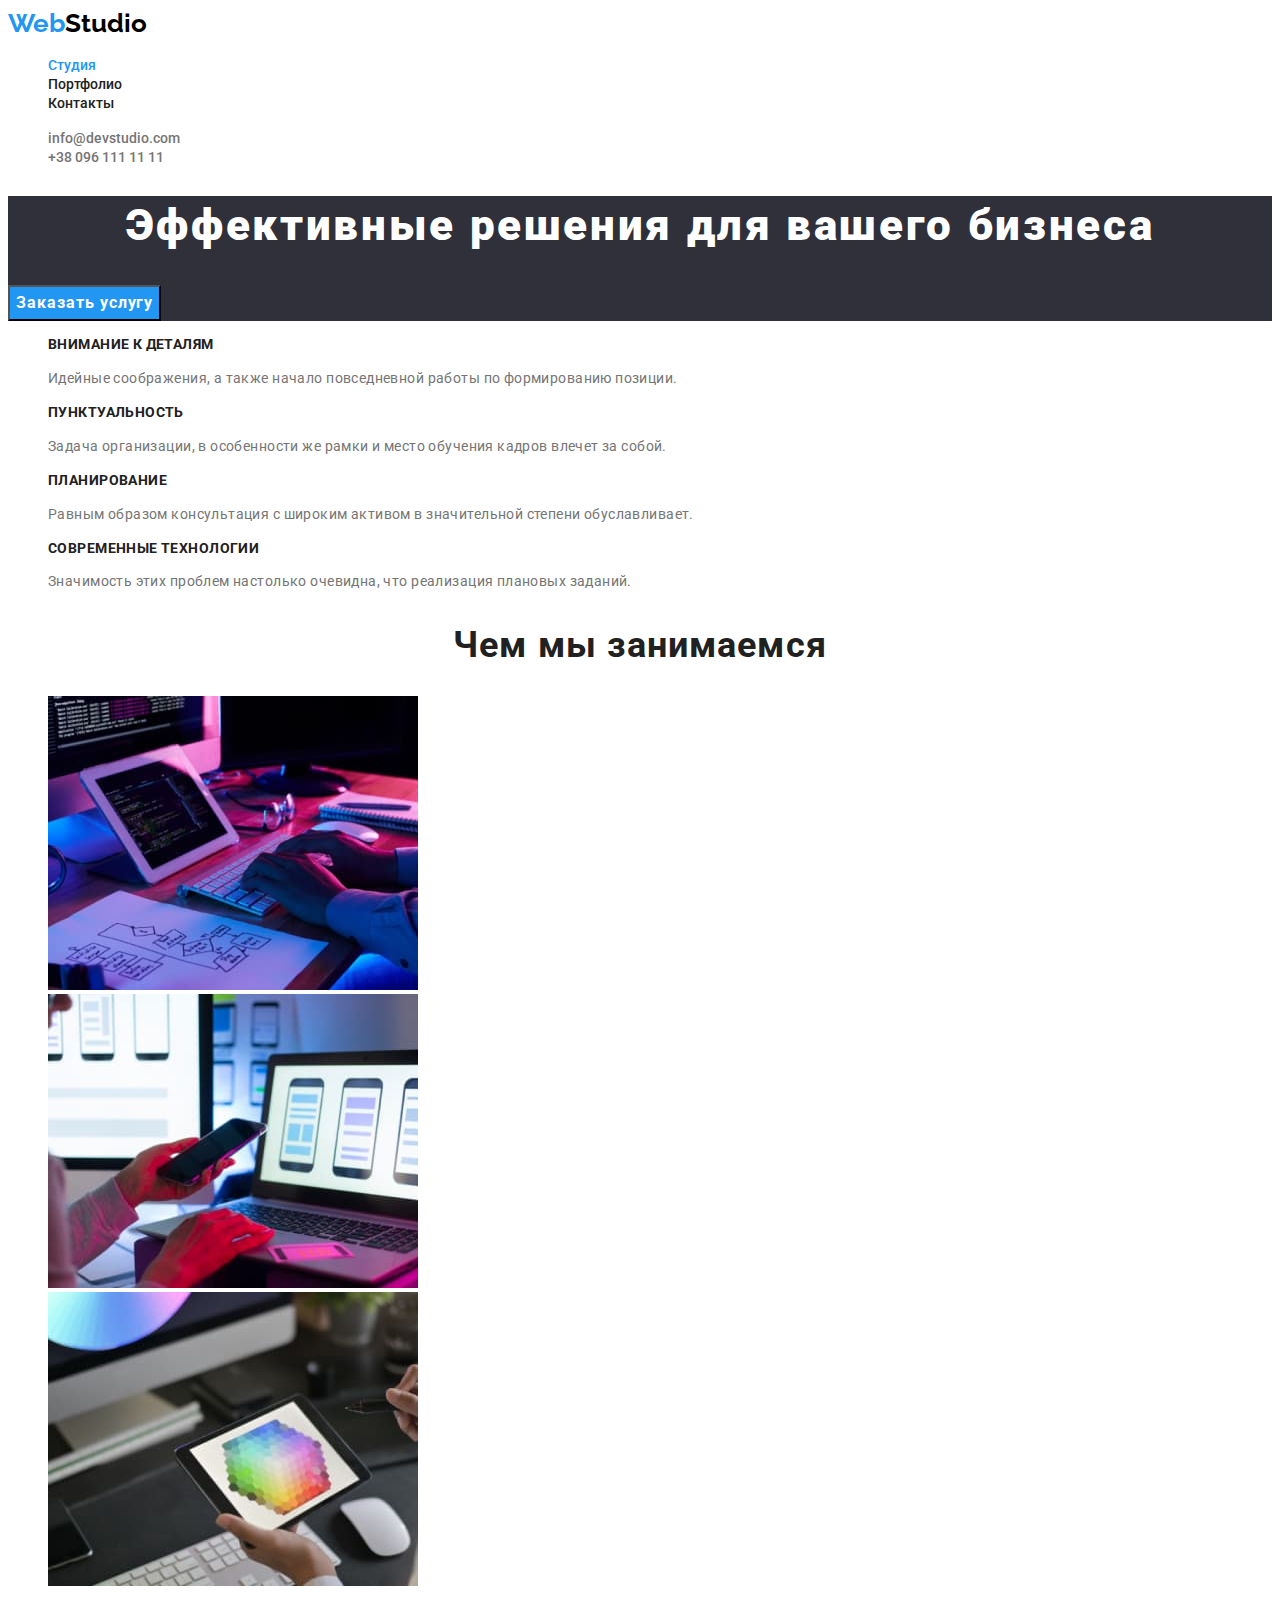
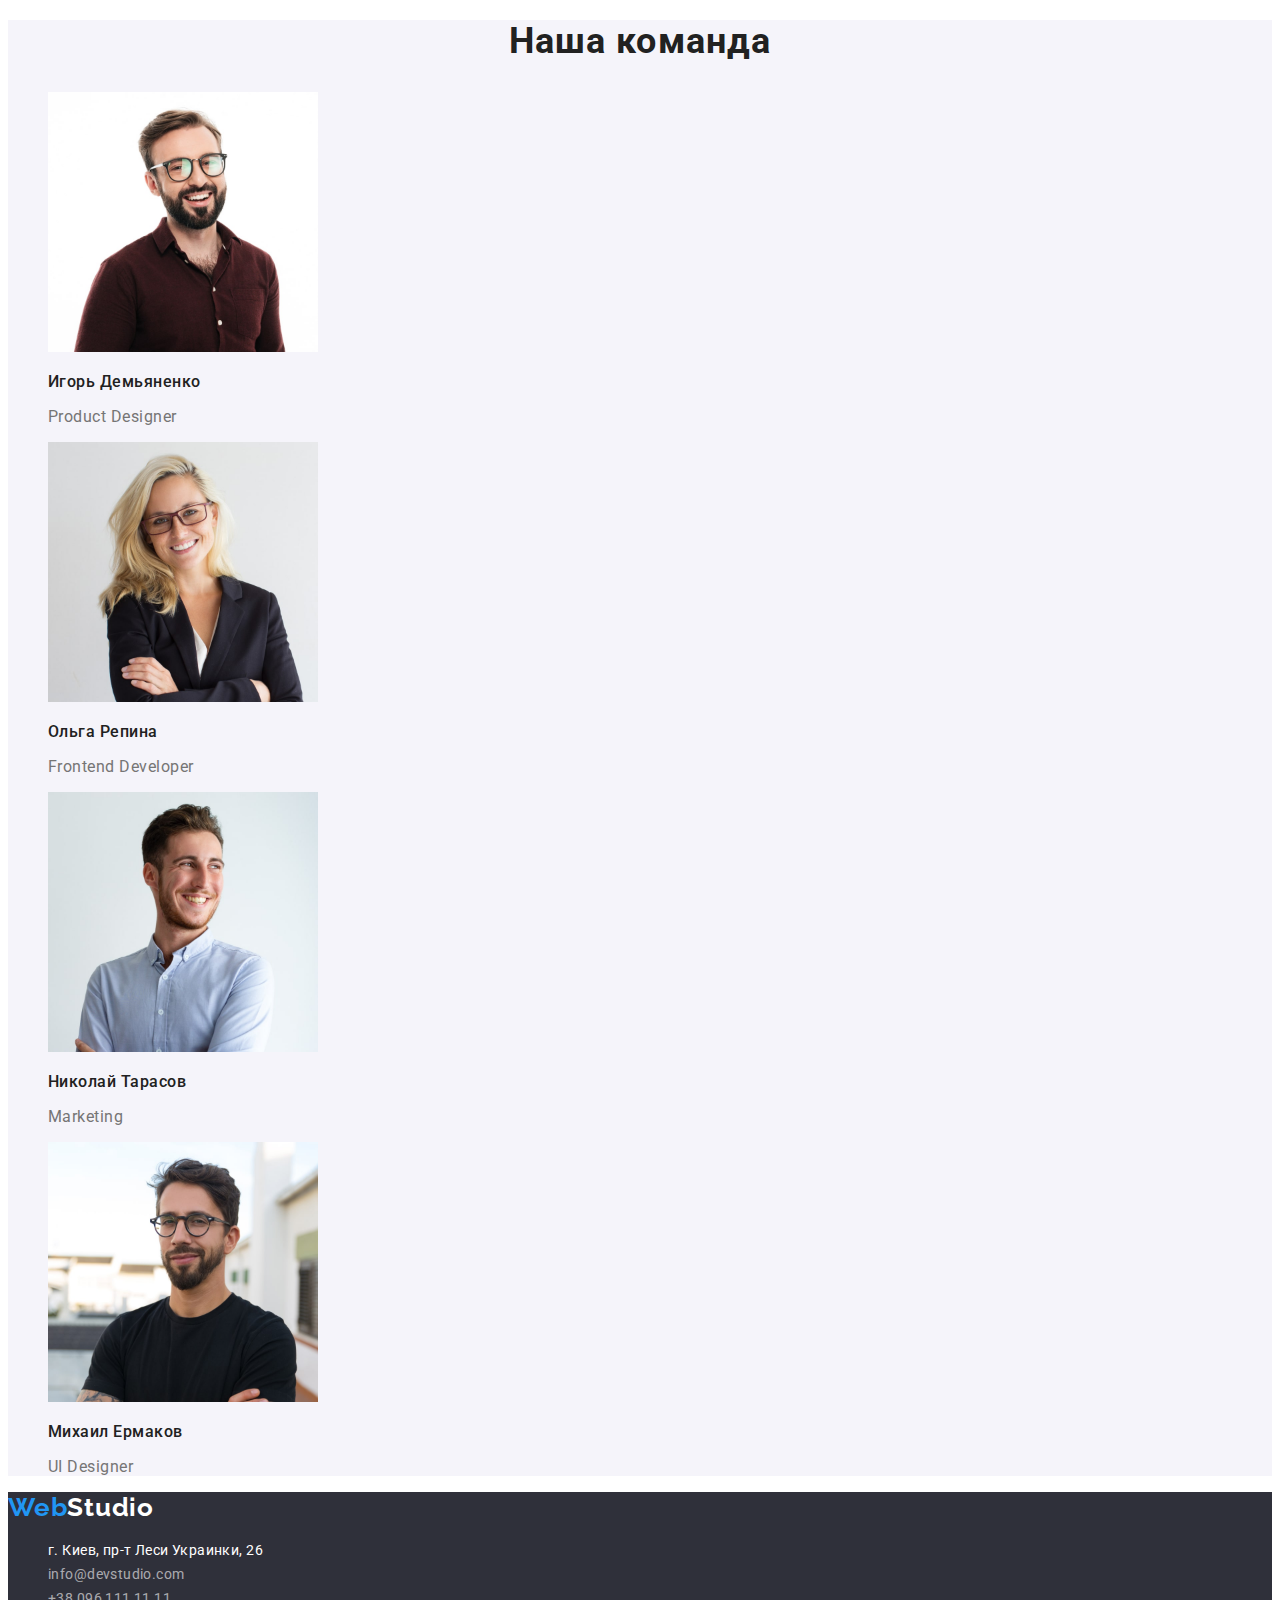
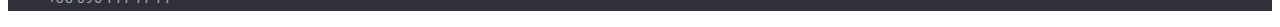
==== index.html @ 271125e2 "clone files from homework 02" ====
<!DOCTYPE html>
<html lang="ru">

<head>
    <meta charset="UTF-8">
    <meta name="viewport" content="width=device-width, initial-scale=1.0">
    <title>Студия</title>
    <link rel="preconnect" href="https://fonts.googleapis.com">
    <link rel="preconnect" href="https://fonts.gstatic.com" crossorigin>
    <link href="https://fonts.googleapis.com/css2?family=Raleway:wght@700&family=Roboto:wght@400;500;700;900&display=swap"
        rel="stylesheet">
    <link rel="stylesheet" href="./css/styles.css">
</head>

<body >
    <!-- Header -->
    <header>
        <nav>
            <a href="" class="logo"><span class="logo-header-part">Web</span>Studio</a>
            <ul class="header-nav list">
                <li><a href="./index.html" class="link current">Студия</a></li>
                <li><a href="./portfolio.html" class="link">Портфолио</a></li>
                <li><a href="" class="link">Контакты</a></li>
            </ul>
        </nav>
        <ul class="contacts list">
            <li><a href="mailto:info@devstudio.com" class="link">info@devstudio.com</a></li>
            <li><a href="tel:+380961111111" class="link">+38 096 111 11 11</a></li>
        </ul>
    </header>
    <main>
        <!-- Section Эффективные решения для вашего бизнеса -->
        <section class="hero">
            <h1 class="hero-title">Эффективные решения для вашего бизнеса</h1>
            <button type="button" class="hero-btn">Заказать услугу</button>
        </section>
        <!-- Section Преимущества -->
        <section class="features">
            <!-- прихований заголовок -->
            <h2 class="features-title visually-hidden">Преимущества</h2>
            <ul class="features-list list">
                <li>
                    <h3 class="features-list-title">Внимание к деталям</h3>
                    <p class="feature-list-text">Идейные соображения, а также начало повседневной работы по формированию позиции.</p>
                </li>
                <li>
                    <h3 class="features-list-title">Пунктуальность</h3>
                    <p class="feature-list-text">Задача организации, в особенности же рамки и место обучения кадров влечет за собой.</p>
                </li>
                <li>
                    <h3 class="features-list-title">Планирование</h3>
                    <p class="feature-list-text">Равным образом консультация с широким активом в значительной степени обуславливает.</p>
                </li>
                <li>
                    <h3 class="features-list-title">Современные технологии</h3>
                    <p class="feature-list-text">Значимость этих проблем настолько очевидна, что реализация плановых заданий.</p>
                </li>
            </ul>
        </section>
        <!-- Section Чем мы занимаемся -->
        <section class="about">
            <h2 class="about-title">Чем мы занимаемся</h2>
            <ul class="about-list list">
                <li><img src="./images/about-img-1.jpg" alt="Розробка програмного забезпечення" width="370" height="294"></li>
                <li><img src="./images/about-img-2.jpg" alt="Підготовка мобільного додатку" width="370" height="294"></li>
                <li><img src="./images/about-img-3.jpg" alt="Робота з палітрою кольорів" width="370" height="294"></li>
            </ul>
        </section>
        <!-- Section Наша команда -->
        <section class="team">
            <h2 class="team-title">Наша команда</h2>
            <ul class="team-list list">
                <li><img src="./images/team-img-1.jpg" alt="Дизайнер" width="270" height="260">
                    <h3 class="team-list-title">Игорь Демьяненко</h3>
                    <p lang="en" class="team-list-text">Product Designer</p>
                </li>
                <li><img src="./images/team-img-2.jpg" alt="Розробник" width="270" height="260">
                    <h3 class="team-list-title">Ольга Репина</h3>
                    <p lang="en" class="team-list-text">Frontend Developer</p>
                </li>
                <li><img src="./images/team-img-3.jpg" alt="Маркетолог" width="270" height="260">
                    <h3 class="team-list-title">Николай Тарасов</h3>
                    <p lang="en" class="team-list-text">Marketing</p>
                </li>
                <li><img src="./images/team-img-4.jpg" alt="Дизайнер" width="270" height="260">
                    <h3 class="team-list-title">Михаил Ермаков</h3>
                    <p lang="en" class="team-list-text">UI Designer</p>
                </li>
            </ul>
        </section>
    </main>
    <footer class="footer">
        <a href="./index.html" class="footer-logo" lang="en"><span class="logo-footer-part">Web</span>Studio</a>
        <address>
            <ul class="footer-list list"> 
                <li >
                    <a href="https://goo.gl/maps/3tdsHGGzz4T1NZrAA" target="_blank" rel="noopener noreferrer" class="footer-list-address">
                        г. Киев, пр-т Леси Украинки, 26</a>
                </li>
                <li><a href="mailto:info@devstudio.com" class="footer-list-contacts">info@devstudio.com</a></li>
                <li><a href="tel:+380961111111" class="footer-list-contacts">+38 096 111 11 11</a></li>
            </ul>
        </address>
    </footer>
</body>

</html>
---- css/styles.css ----
/* колір основного тексту #212121 */
/* другорядний колір тексту #757575 */
/* колір Героя #FFFFFF */
/* акцент #2196F3 */
/* лого: одна част. акцент, інша #000000 */

/* основний колір bg #FFFFFF */
/* другорядний колір фону #F5F4FA */
/* колір Героя та Футеру #2F303A */

:root {
  --primary-text-color: #212121;
  --secondary-text-color: #757575;
  --accent-color: #2196f3;
  --hover-accent-color: #188CE8;
  --primary-bg-color: #ffffff;
  --secondary-bg-color: #f5f4fa;
  --footer-bg-color: #2f303a;
  --logo-color: #000000;
}
body {
  background-color: var(--primary-bg-color);
  color: var(--primary-text-color);
  font-family: Roboto, sans-serif;
}

.list {
  list-style: none;
}
a {
  text-decoration: none;
}

/* ----------------Logo----------------- */
.logo {
  color: var(--logo-color);
  font-family: Raleway, sans-serif;
  font-weight: 700;
  font-size: 26px;
  line-height: 1.2;
}
.logo-header-part {
  color: var(--accent-color);
}

/* -----------навігація сайту------------ */
.header-nav .link {
  color: var(--primary-text-color);
  font-weight: 500;
  font-size: 14px;
  line-height: 1.14;
}
.header-nav .link:hover,
.header-nav .link:focus,
.contacts .link:hover,
.contacts .link:focus,
.link.current {
  color: var(--accent-color);
}

.contacts .link {
  color: var(--secondary-text-color);
  font-weight: 500;
  font-size: 14px;
  line-height: 1.14;
}

/* -----------------Герой------------------- */
.hero {
  background-color: var(--footer-bg-color);
}
.hero-title {
  color: var(--primary-bg-color);
  font-weight: 900;
  font-size: 44px;
  line-height: 1.36;
  text-align: center;
  letter-spacing: 0.06em;
}
.hero-btn {
  font-family: inherit;
  background-color: var(--accent-color);
  color: var(--primary-bg-color);
  font-weight: 700;
  font-size: 16px;
  line-height: 1.87;
  letter-spacing: 0.06em;

  cursor: pointer;
}

.hero-btn:hover {
  background-color: var(--hover-accent-color);
  color: var(--primary-bg-color);
}

/* -------------------Features--------------- */
.visually-hidden {
  position: absolute;
  white-space: nowrap;
  width: 1px;
  height: 1px;
  overflow: hidden;
  border: 0;
  padding: 0;
  clip: rect(0 0 0 0);
  clip-path: inset(50%);
  margin: -1px;
}

.features-list-title {
  font-size: 14px;
  line-height: 1.14;
  letter-spacing: 0.03em;
  text-transform: uppercase;
}

.feature-list-text {
  color: var(--secondary-text-color);
  font-weight: 400;
  font-size: 14px;
  line-height: 1.71;
  letter-spacing: 0.03em;
}

/* --------------------About------------------ */
.about-title, 
.team-title {
  font-size: 36px;
  line-height: 1.17;
  text-align: center;
  letter-spacing: 0.03em;
}

/* --------------------Team-------------------- */
.team {
  background-color: var(--secondary-bg-color);
}

.team-list-title {
  font-weight: 500;
  font-size: 16px;
  line-height: 1.19;
  letter-spacing: 0.03em;
}
.team-list-text {
  color: var(--secondary-text-color);
  font-weight: 400;
  font-size: 16px;
  line-height: 1.19;
  letter-spacing: 0.03em;
}

/* --------------------Footer----------------- */
.footer {
  background-color: var(--footer-bg-color);
}
.footer-logo {
  color: var(--primary-bg-color);
  font-family: Raleway, sans-serif;
  font-weight: 700;
  font-size: 26px;
  line-height: 1.19;
  letter-spacing: 0.03em;
}
.logo-footer-part {
  color: var(--accent-color);
}
.footer-list-address {
  color: var(--primary-bg-color);
  font-style: normal;
  font-weight: 400;
  font-size: 14px;
  line-height: 1.71;
  letter-spacing: 0.03em;
}
.footer-list-address:hover,
.footer-list-address:focus {
  color: var(--accent-color);
}
.footer-list-contacts {
  color: rgba(255, 255, 255, 0.6);
  font-style: normal;
  font-weight: 400;
  font-size: 14px;
  line-height: 1.71;
  letter-spacing: 0.03em;
}
.footer-list-contacts:hover,
.footer-list-contacts:focus {
  color: var(--accent-color);
}

/* --------------------Portfolio-------------------- */
.list-btn {
  font-family: inherit;
  font-weight: 500;
  font-size: 16px;
  line-height: 1.62;
  text-align: center;
  letter-spacing: 0.03em;

  cursor: pointer;
}
.list-btn:hover,
.list-btn:focus,
.current-btn {
  background-color: var(--accent-color);
  color: var(--primary-bg-color);
}

.portfolio-cards .portfolio-subtitle {
  color: var(--primary-text-color);
  font-size: 18px;
  line-height: 2;
  letter-spacing: 0.06em;
}
.portfolio-cards .portfolio-text {
  color: var(--secondary-text-color);
  font-weight: 400;
  font-size: 16px;
  line-height: 1.87;
  letter-spacing: 0.03em;
}
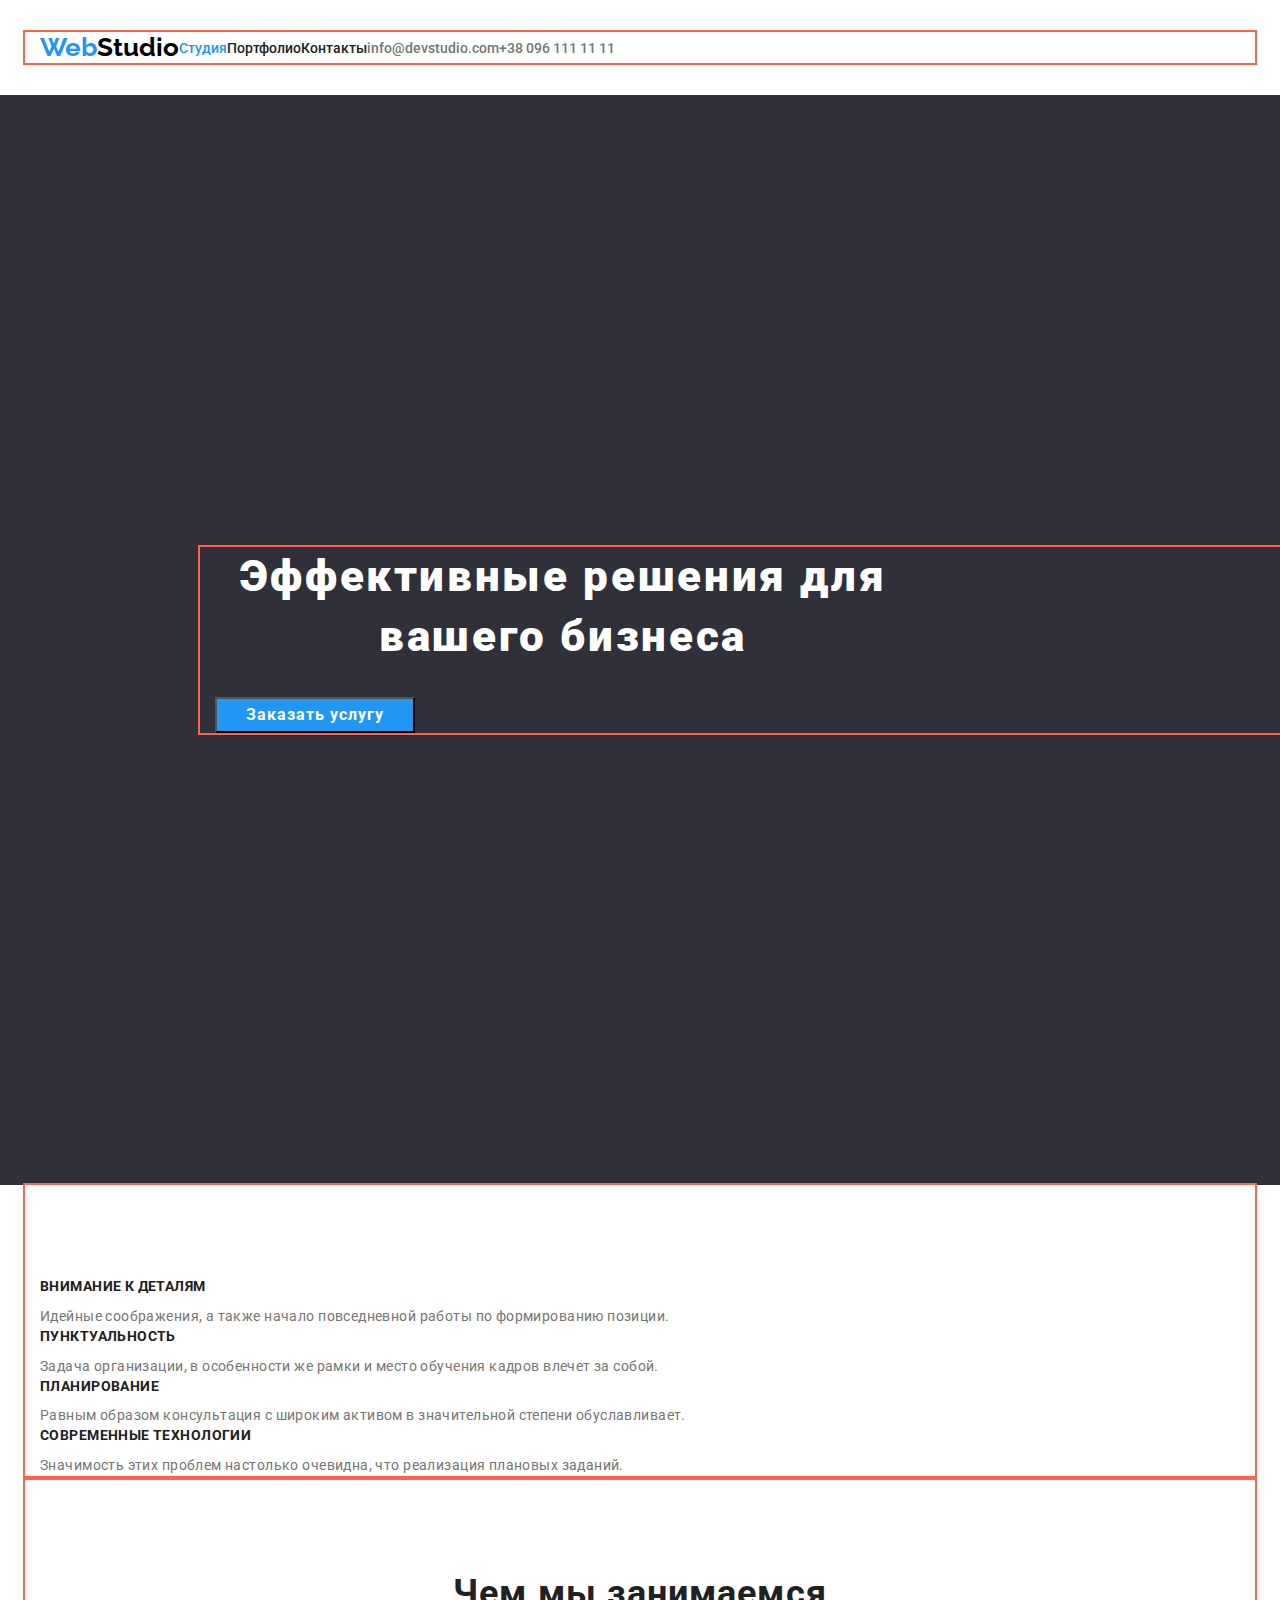
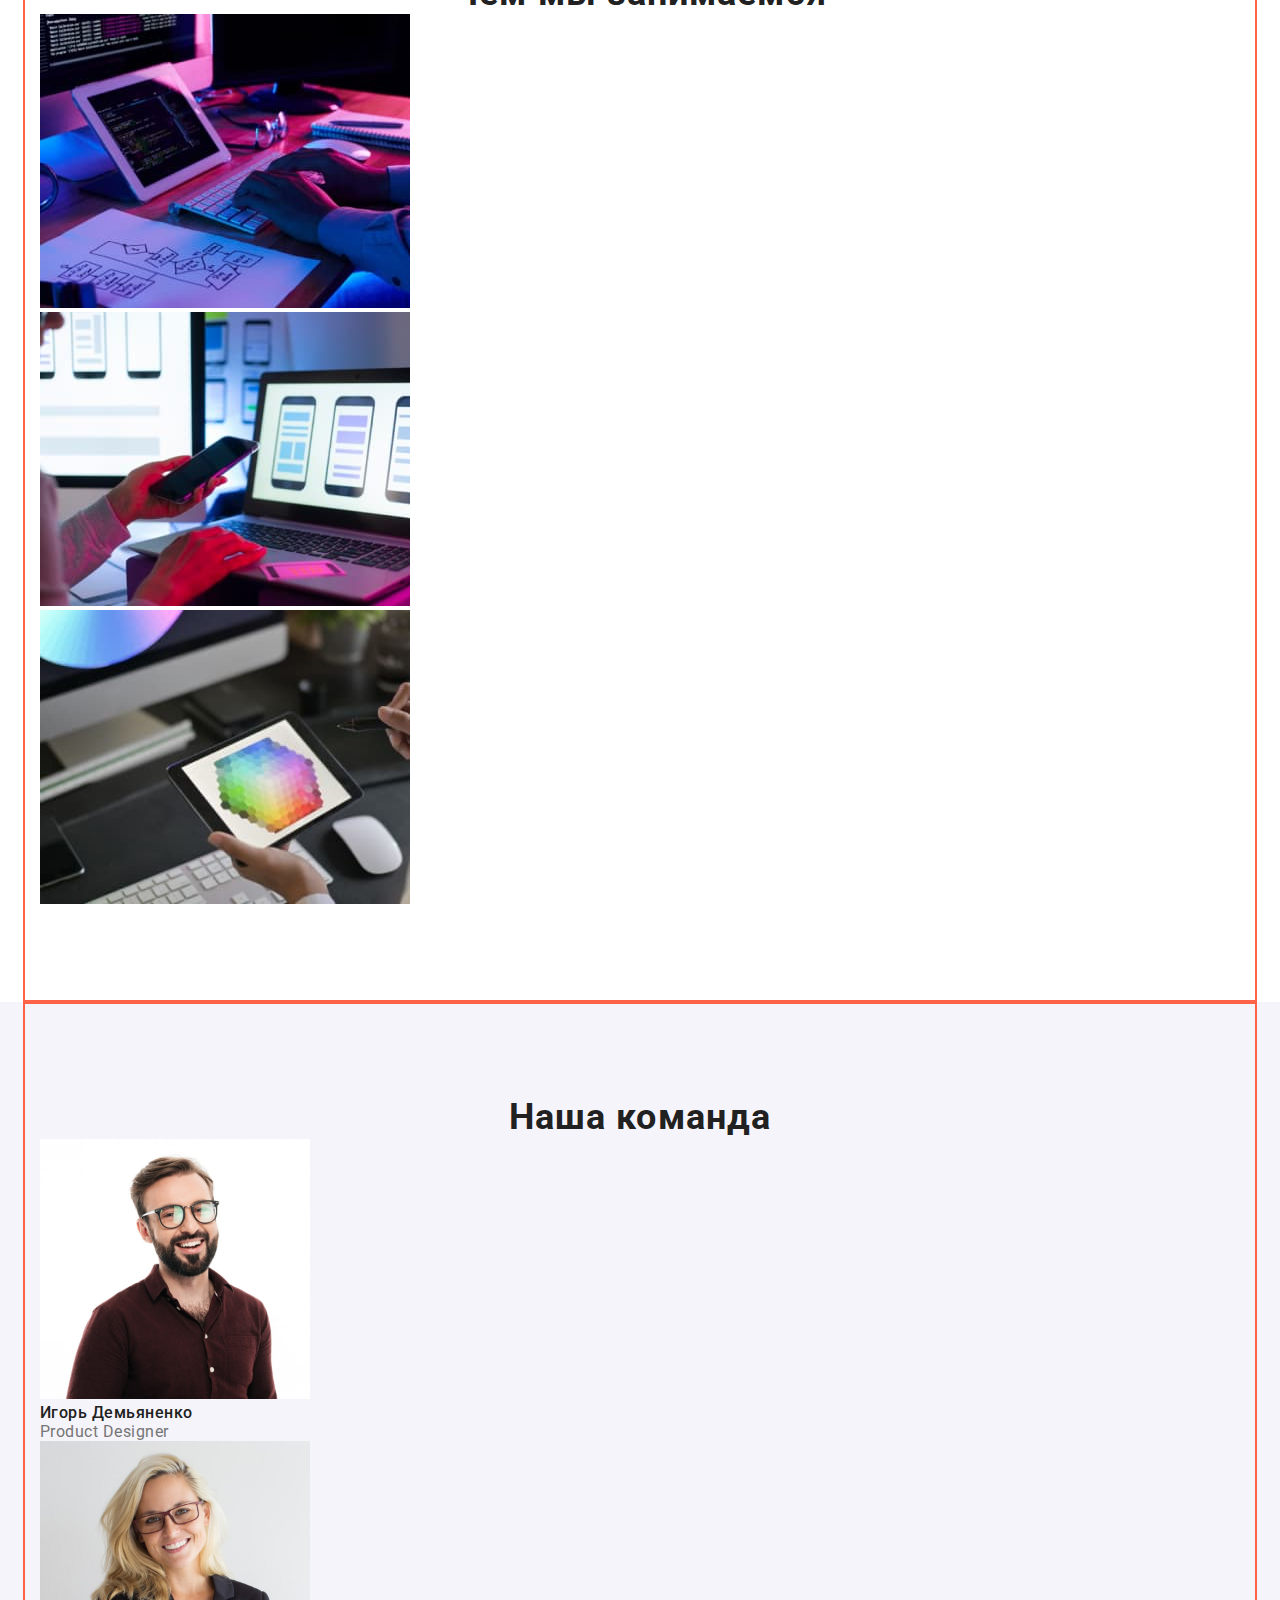
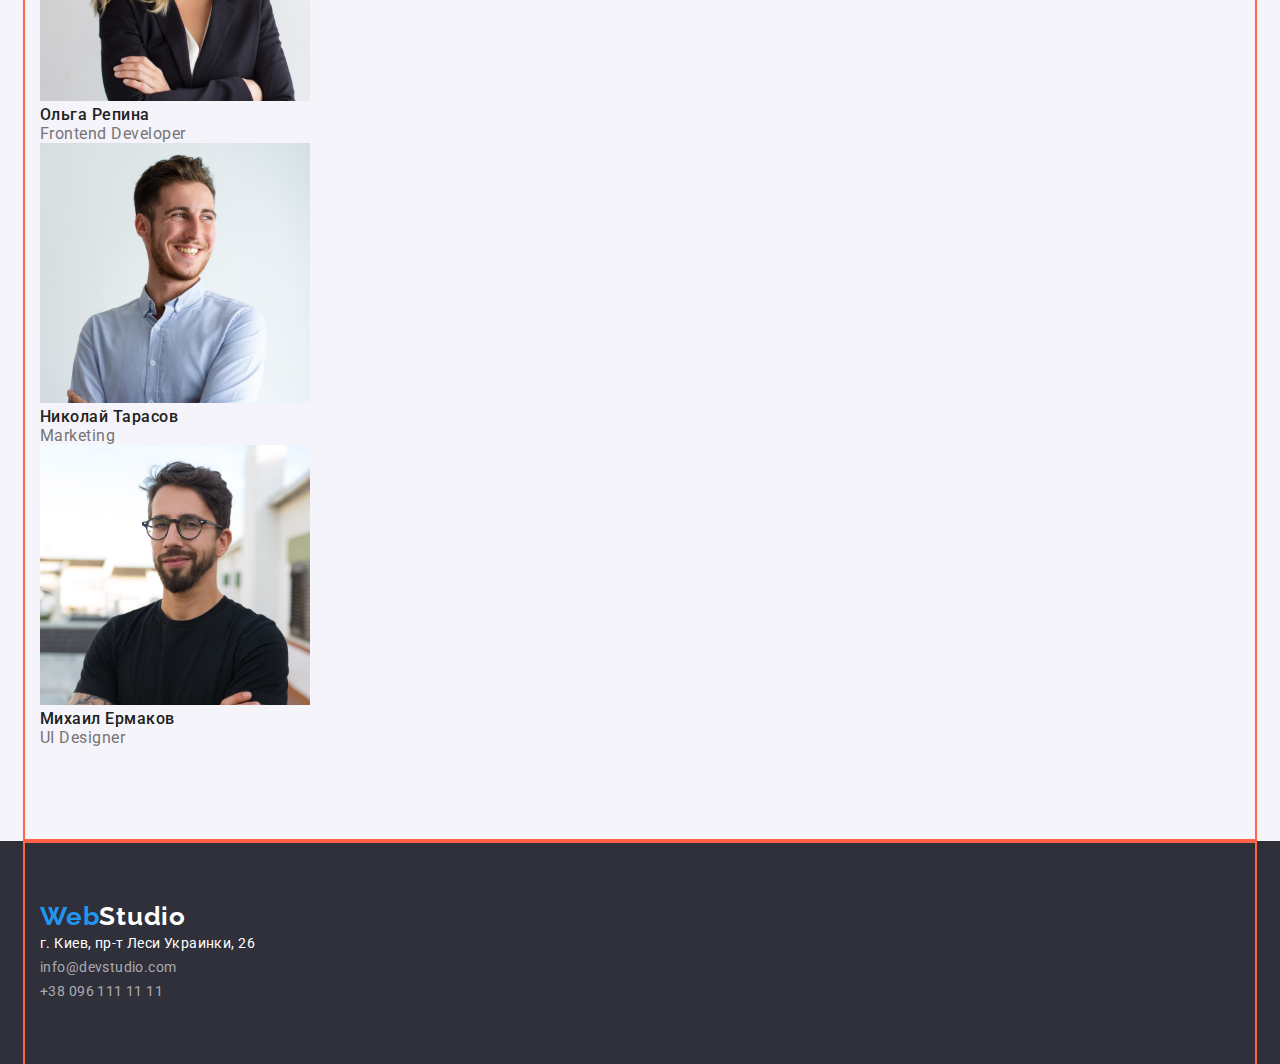
==== commit 183a0bc1: "add main margins and paddings" ====
--- a/index.html
+++ b/index.html
@@ -9,13 +9,17 @@
     <link rel="preconnect" href="https://fonts.gstatic.com" crossorigin>
     <link href="https://fonts.googleapis.com/css2?family=Raleway:wght@700&family=Roboto:wght@400;500;700;900&display=swap"
         rel="stylesheet">
+    <link rel="stylesheet" href="https://cdnjs.cloudflare.com/ajax/libs/modern-normalize/1.1.0/modern-normalize.min.css"
+        integrity="sha512-wpPYUAdjBVSE4KJnH1VR1HeZfpl1ub8YT/NKx4PuQ5NmX2tKuGu6U/JRp5y+Y8XG2tV+wKQpNHVUX03MfMFn9Q=="
+        crossorigin="anonymous" referrerpolicy="no-referrer" />
     <link rel="stylesheet" href="./css/styles.css">
 </head>
 
 <body >
     <!-- Header -->
-    <header>
-        <nav>
+    <header class="header">
+        <div class="header-container container">
+        <nav class="header-nav">
             <a href="" class="logo"><span class="logo-header-part">Web</span>Studio</a>
             <ul class="header-nav list">
                 <li><a href="./index.html" class="link current">Студия</a></li>
@@ -27,15 +31,19 @@
             <li><a href="mailto:info@devstudio.com" class="link">info@devstudio.com</a></li>
             <li><a href="tel:+380961111111" class="link">+38 096 111 11 11</a></li>
         </ul>
+        </div>
     </header>
     <main>
         <!-- Section Эффективные решения для вашего бизнеса -->
         <section class="hero">
+            <div class="container">
             <h1 class="hero-title">Эффективные решения для вашего бизнеса</h1>
             <button type="button" class="hero-btn">Заказать услугу</button>
+            </div>
         </section>
         <!-- Section Преимущества -->
         <section class="features">
+            <div class="container">
             <!-- прихований заголовок -->
             <h2 class="features-title visually-hidden">Преимущества</h2>
             <ul class="features-list list">
@@ -56,18 +64,22 @@
                     <p class="feature-list-text">Значимость этих проблем настолько очевидна, что реализация плановых заданий.</p>
                 </li>
             </ul>
+            </div>
         </section>
         <!-- Section Чем мы занимаемся -->
         <section class="about">
+            <div class="container">
             <h2 class="about-title">Чем мы занимаемся</h2>
             <ul class="about-list list">
                 <li><img src="./images/about-img-1.jpg" alt="Розробка програмного забезпечення" width="370" height="294"></li>
                 <li><img src="./images/about-img-2.jpg" alt="Підготовка мобільного додатку" width="370" height="294"></li>
                 <li><img src="./images/about-img-3.jpg" alt="Робота з палітрою кольорів" width="370" height="294"></li>
             </ul>
+            </div>
         </section>
         <!-- Section Наша команда -->
         <section class="team">
+            <div class="container">
             <h2 class="team-title">Наша команда</h2>
             <ul class="team-list list">
                 <li><img src="./images/team-img-1.jpg" alt="Дизайнер" width="270" height="260">
@@ -87,9 +99,11 @@
                     <p lang="en" class="team-list-text">UI Designer</p>
                 </li>
             </ul>
+            </div>
         </section>
     </main>
     <footer class="footer">
+        <div class="container">
         <a href="./index.html" class="footer-logo" lang="en"><span class="logo-footer-part">Web</span>Studio</a>
         <address>
             <ul class="footer-list list"> 
@@ -101,6 +115,7 @@
                 <li><a href="tel:+380961111111" class="footer-list-contacts">+38 096 111 11 11</a></li>
             </ul>
         </address>
+        </div>
     </footer>
 </body>
 
--- a/css/styles.css
+++ b/css/styles.css
@@ -18,83 +18,16 @@
   --footer-bg-color: #2f303a;
   --logo-color: #000000;
 }
-body {
-  background-color: var(--primary-bg-color);
-  color: var(--primary-text-color);
-  font-family: Roboto, sans-serif;
-}
-
-.list {
-  list-style: none;
-}
-a {
-  text-decoration: none;
-}
-
-/* ----------------Logo----------------- */
-.logo {
-  color: var(--logo-color);
-  font-family: Raleway, sans-serif;
-  font-weight: 700;
-  font-size: 26px;
-  line-height: 1.2;
-}
-.logo-header-part {
-  color: var(--accent-color);
-}
-
-/* -----------навігація сайту------------ */
-.header-nav .link {
-  color: var(--primary-text-color);
-  font-weight: 500;
-  font-size: 14px;
-  line-height: 1.14;
-}
-.header-nav .link:hover,
-.header-nav .link:focus,
-.contacts .link:hover,
-.contacts .link:focus,
-.link.current {
-  color: var(--accent-color);
-}
-
-.contacts .link {
-  color: var(--secondary-text-color);
-  font-weight: 500;
-  font-size: 14px;
-  line-height: 1.14;
-}
-
-/* -----------------Герой------------------- */
-.hero {
-  background-color: var(--footer-bg-color);
-}
-.hero-title {
-  color: var(--primary-bg-color);
-  font-weight: 900;
-  font-size: 44px;
-  line-height: 1.36;
-  text-align: center;
-  letter-spacing: 0.06em;
-}
-.hero-btn {
-  font-family: inherit;
-  background-color: var(--accent-color);
-  color: var(--primary-bg-color);
-  font-weight: 700;
-  font-size: 16px;
-  line-height: 1.87;
-  letter-spacing: 0.06em;
-
-  cursor: pointer;
-}
-
-.hero-btn:hover {
-  background-color: var(--hover-accent-color);
-  color: var(--primary-bg-color);
-}
-
-/* -------------------Features--------------- */
+
+p, h1, h2, h3, h4, h5, h6 {
+  margin: 0;
+}
+
+ul, ol {
+  margin: 0;
+  padding-left: 0;
+}
+
 .visually-hidden {
   position: absolute;
   white-space: nowrap;
@@ -108,7 +41,132 @@
   margin: -1px;
 }
 
+
+body {
+  margin: 0;
+
+  background-color: var(--primary-bg-color);
+  color: var(--primary-text-color);
+  font-family: Roboto, sans-serif;
+}
+
+.list {
+  list-style: none;
+}
+a {
+  text-decoration: none;
+}
+
+.container {
+  width: 1200px;
+  padding-left: 15px;
+  padding-right: 15px;
+  margin: 0 auto;
+  outline: 2px solid tomato;
+}
+
+
+
+/* ----------------Logo----------------- */
+
+.logo {
+  color: var(--logo-color);
+  font-family: Raleway, sans-serif;
+  font-weight: 700;
+  font-size: 26px;
+  line-height: 1.2;
+}
+.logo-header-part {
+  color: var(--accent-color);
+}
+
+/* -----------навігація сайту------------ */
+.header .container {
+  display: flex;
+  align-items: center;
+}
+
+.header {
+  padding-top: 32px;
+  padding-bottom: 32px;
+}
+
+.header-nav {
+  display: flex;
+  align-items: center;
+}
+
+.header-nav .link {
+  color: var(--primary-text-color);
+  font-weight: 500;
+  font-size: 14px;
+  line-height: 1.14;
+}
+.header-nav .link:hover,
+.header-nav .link:focus,
+.contacts .link:hover,
+.contacts .link:focus,
+.link.current {
+  color: var(--accent-color);
+}
+
+.contacts {
+  display: flex;
+}
+
+
+.contacts .link {
+  color: var(--secondary-text-color);
+  font-weight: 500;
+  font-size: 14px;
+  line-height: 1.14;
+}
+
+/* -----------------Герой------------------- */
+.hero {
+  background-color: var(--footer-bg-color);
+  padding: 452px 200px;
+  
+}
+.hero-title {
+  max-width: 696px;
+  margin-bottom: 30px;
+
+  color: var(--primary-bg-color);
+  font-weight: 900;
+  font-size: 44px;
+  line-height: 1.36;
+  text-align: center;
+  letter-spacing: 0.06em;
+}
+.hero-btn {
+  min-width: 200px;
+  
+  font-family: inherit;
+  background-color: var(--accent-color);
+  color: var(--primary-bg-color);
+  font-weight: 700;
+  font-size: 16px;
+  line-height: 1.87;
+  letter-spacing: 0.06em;
+
+  cursor: pointer;
+}
+
+.hero-btn:hover {
+  background-color: var(--hover-accent-color);
+  color: var(--primary-bg-color);
+}
+
+/* -------------------Features--------------- */
+
+.features .container {
+  padding-top: 94px;
+}
+
 .features-list-title {
+  margin-bottom: 10px;
+
   font-size: 14px;
   line-height: 1.14;
   letter-spacing: 0.03em;
@@ -124,6 +182,12 @@
 }
 
 /* --------------------About------------------ */
+
+.about .container {
+  padding-top: 94px;
+  padding-bottom: 94px;
+}
+
 .about-title, 
 .team-title {
   font-size: 36px;
@@ -137,6 +201,11 @@
   background-color: var(--secondary-bg-color);
 }
 
+.team .container {
+  padding-top: 94px;
+  padding-bottom: 94px;
+}
+
 .team-list-title {
   font-weight: 500;
   font-size: 16px;
@@ -155,6 +224,12 @@
 .footer {
   background-color: var(--footer-bg-color);
 }
+
+.footer .container {
+  padding-top: 60px;
+  padding-bottom: 60px;
+}
+
 .footer-logo {
   color: var(--primary-bg-color);
   font-family: Raleway, sans-serif;
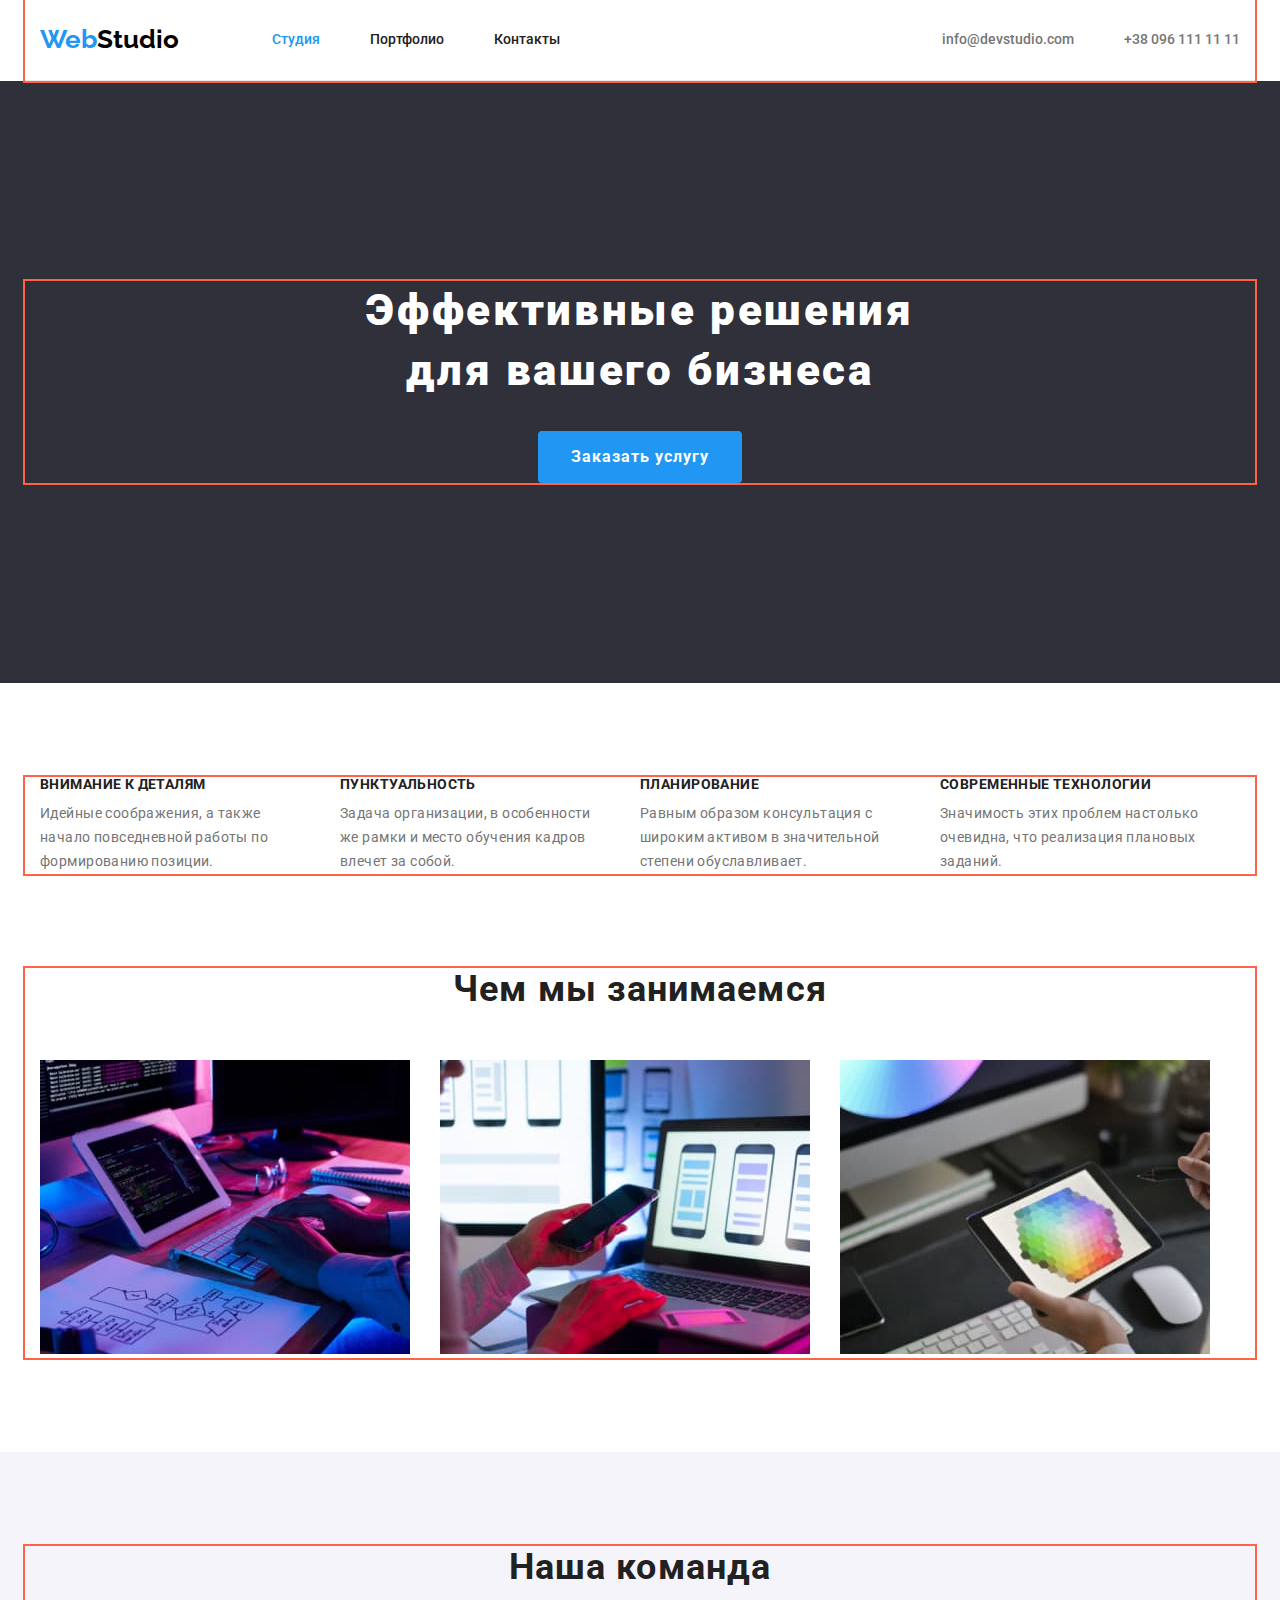
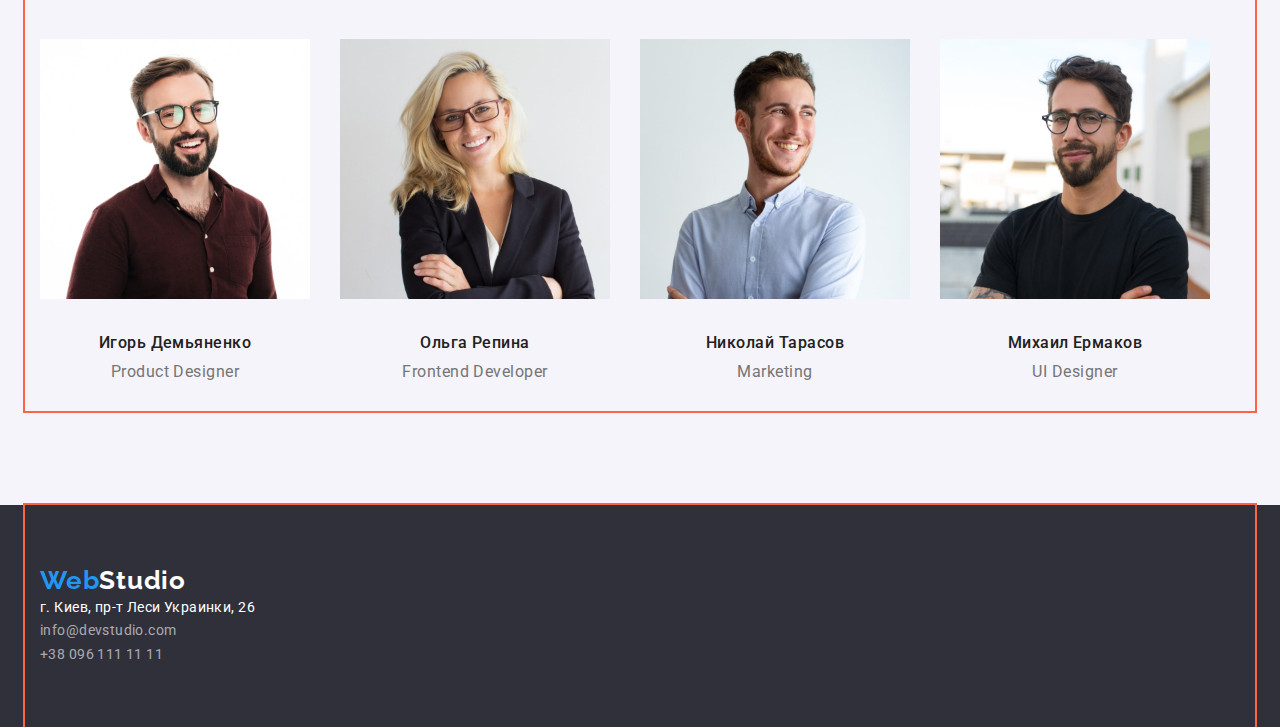
==== commit 4f7b4be5: "finish homework" ====
--- a/index.html
+++ b/index.html
@@ -18,18 +18,18 @@
 <body >
     <!-- Header -->
     <header class="header">
-        <div class="header-container container">
-        <nav class="header-nav">
+        <div class="container">
+        <nav class="header-navigation">
             <a href="" class="logo"><span class="logo-header-part">Web</span>Studio</a>
             <ul class="header-nav list">
-                <li><a href="./index.html" class="link current">Студия</a></li>
-                <li><a href="./portfolio.html" class="link">Портфолио</a></li>
-                <li><a href="" class="link">Контакты</a></li>
+                <li class="header-nav-item"><a href="./index.html" class="link current">Студия</a></li>
+                <li class="header-nav-item"><a href="./portfolio.html" class="link">Портфолио</a></li>
+                <li class="header-nav-item"><a href="" class="link">Контакты</a></li>
             </ul>
         </nav>
         <ul class="contacts list">
-            <li><a href="mailto:info@devstudio.com" class="link">info@devstudio.com</a></li>
-            <li><a href="tel:+380961111111" class="link">+38 096 111 11 11</a></li>
+            <li class="contacts-item"><a href="mailto:info@devstudio.com" class="link">info@devstudio.com</a></li>
+            <li class="contacts-item"><a href="tel:+380961111111" class="link">+38 096 111 11 11</a></li>
         </ul>
         </div>
     </header>
@@ -42,24 +42,24 @@
             </div>
         </section>
         <!-- Section Преимущества -->
-        <section class="features">
+        <section class="features section">
             <div class="container">
             <!-- прихований заголовок -->
             <h2 class="features-title visually-hidden">Преимущества</h2>
             <ul class="features-list list">
-                <li>
+                <li class="features-list-item">
                     <h3 class="features-list-title">Внимание к деталям</h3>
                     <p class="feature-list-text">Идейные соображения, а также начало повседневной работы по формированию позиции.</p>
                 </li>
-                <li>
+                <li class="features-list-item">
                     <h3 class="features-list-title">Пунктуальность</h3>
                     <p class="feature-list-text">Задача организации, в особенности же рамки и место обучения кадров влечет за собой.</p>
                 </li>
-                <li>
+                <li class="features-list-item">
                     <h3 class="features-list-title">Планирование</h3>
                     <p class="feature-list-text">Равным образом консультация с широким активом в значительной степени обуславливает.</p>
                 </li>
-                <li>
+                <li class="features-list-item">
                     <h3 class="features-list-title">Современные технологии</h3>
                     <p class="feature-list-text">Значимость этих проблем настолько очевидна, что реализация плановых заданий.</p>
                 </li>
@@ -67,34 +67,34 @@
             </div>
         </section>
         <!-- Section Чем мы занимаемся -->
-        <section class="about">
+        <section class="about section">
             <div class="container">
             <h2 class="about-title">Чем мы занимаемся</h2>
             <ul class="about-list list">
-                <li><img src="./images/about-img-1.jpg" alt="Розробка програмного забезпечення" width="370" height="294"></li>
-                <li><img src="./images/about-img-2.jpg" alt="Підготовка мобільного додатку" width="370" height="294"></li>
-                <li><img src="./images/about-img-3.jpg" alt="Робота з палітрою кольорів" width="370" height="294"></li>
+                <li class="item"><img src="./images/about-img-1.jpg" alt="Розробка програмного забезпечення" width="370" height="294"></li>
+                <li class="item"><img src="./images/about-img-2.jpg" alt="Підготовка мобільного додатку" width="370" height="294"></li>
+                <li class="item"><img src="./images/about-img-3.jpg" alt="Робота з палітрою кольорів" width="370" height="294"></li>
             </ul>
             </div>
         </section>
         <!-- Section Наша команда -->
-        <section class="team">
+        <section class="team section">
             <div class="container">
             <h2 class="team-title">Наша команда</h2>
             <ul class="team-list list">
-                <li><img src="./images/team-img-1.jpg" alt="Дизайнер" width="270" height="260">
+                <li class="item"><img src="./images/team-img-1.jpg" alt="Дизайнер" width="270" height="260">
                     <h3 class="team-list-title">Игорь Демьяненко</h3>
                     <p lang="en" class="team-list-text">Product Designer</p>
                 </li>
-                <li><img src="./images/team-img-2.jpg" alt="Розробник" width="270" height="260">
+                <li class="item"><img src="./images/team-img-2.jpg" alt="Розробник" width="270" height="260">
                     <h3 class="team-list-title">Ольга Репина</h3>
                     <p lang="en" class="team-list-text">Frontend Developer</p>
                 </li>
-                <li><img src="./images/team-img-3.jpg" alt="Маркетолог" width="270" height="260">
+                <li class="item"><img src="./images/team-img-3.jpg" alt="Маркетолог" width="270" height="260">
                     <h3 class="team-list-title">Николай Тарасов</h3>
                     <p lang="en" class="team-list-text">Marketing</p>
                 </li>
-                <li><img src="./images/team-img-4.jpg" alt="Дизайнер" width="270" height="260">
+                <li class="item"><img src="./images/team-img-4.jpg" alt="Дизайнер" width="270" height="260">
                     <h3 class="team-list-title">Михаил Ермаков</h3>
                     <p lang="en" class="team-list-text">UI Designer</p>
                 </li>
--- a/css/styles.css
+++ b/css/styles.css
@@ -17,6 +17,11 @@
   --secondary-bg-color: #f5f4fa;
   --footer-bg-color: #2f303a;
   --logo-color: #000000;
+
+  --border-nav: #ECECEC;
+  --border-cards: #EEEEEE;
+
+  --typical-gap: 30px;
 }
 
 p, h1, h2, h3, h4, h5, h6 {
@@ -65,11 +70,18 @@
   outline: 2px solid tomato;
 }
 
+.section {
+  padding-top: 94px;
+  padding-bottom: 94px;
+}
+
 
 
 /* ----------------Logo----------------- */
 
 .logo {
+  margin-right: 93px;
+
   color: var(--logo-color);
   font-family: Raleway, sans-serif;
   font-weight: 700;
@@ -81,41 +93,61 @@
 }
 
 /* -----------навігація сайту------------ */
+
 .header .container {
   display: flex;
   align-items: center;
-}
-
-.header {
+  border-bottom: 1px solid  ;
+  border-color: var(--border-nav);
+}
+
+.container .header-navigation {
+  display: flex;
+  align-items: center;
+}
+
+.header-nav {
+  display: flex;
+}
+
+.header-nav .header-nav-item:not(:last-child){
+  margin-right: 50px;
+}
+
+.header-nav .link {
+  display: block;
   padding-top: 32px;
   padding-bottom: 32px;
-}
-
-.header-nav {
-  display: flex;
-  align-items: center;
-}
-
-.header-nav .link {
+
   color: var(--primary-text-color);
   font-weight: 500;
   font-size: 14px;
   line-height: 1.14;
 }
+
 .header-nav .link:hover,
 .header-nav .link:focus,
 .contacts .link:hover,
 .contacts .link:focus,
 .link.current {
   color: var(--accent-color);
+  
 }
 
 .contacts {
   display: flex;
-}
-
+  margin-left: auto;
+}
+
+.contacts .contacts-item + .contacts-item{
+  margin-left: 50px;
+}
 
 .contacts .link {
+  display: block;
+  padding-top: 32px;
+  padding-bottom: 32px;
+
   color: var(--secondary-text-color);
   font-weight: 500;
   font-size: 14px;
@@ -125,12 +157,16 @@
 /* -----------------Герой------------------- */
 .hero {
   background-color: var(--footer-bg-color);
-  padding: 452px 200px;
+  padding-top: 200px;
+  padding-bottom: 200px;
+  text-align: center;
   
 }
 .hero-title {
-  max-width: 696px;
-  margin-bottom: 30px;
+  max-width: 640px;
+  margin-bottom: var(--typical-gap);
+  margin-left: auto;
+  margin-right: auto;
 
   color: var(--primary-bg-color);
   font-weight: 900;
@@ -141,6 +177,13 @@
 }
 .hero-btn {
   min-width: 200px;
+  
+  margin-left: auto;
+  margin-right: auto;
+  border-radius: 4px;
+  border: 1px solid transparent;
+  padding: 10px 32px;
+
   
   font-family: inherit;
   background-color: var(--accent-color);
@@ -149,6 +192,7 @@
   font-size: 16px;
   line-height: 1.87;
   letter-spacing: 0.06em;
+  text-align: center;
 
   cursor: pointer;
 }
@@ -160,8 +204,21 @@
 
 /* -------------------Features--------------- */
 
-.features .container {
-  padding-top: 94px;
+.features.section {
+  padding-bottom: 0;
+}
+
+.container .features-list {
+  display: flex;
+  flex-wrap: wrap;
+}
+
+.features-list-item {
+  width: 270px;
+ }
+
+.features-list .features-list-item + .features-list-item {
+  margin-left: var(--typical-gap);
 }
 
 .features-list-title {
@@ -184,12 +241,21 @@
 /* --------------------About------------------ */
 
 .about .container {
-  padding-top: 94px;
-  padding-bottom: 94px;
+  
+}
+
+.about-list {
+  display: flex;
+}
+
+.about-list .item + .item {
+  margin-left: var(--typical-gap);
 }
 
 .about-title, 
 .team-title {
+  margin-bottom: 50px;
+
   font-size: 36px;
   line-height: 1.17;
   text-align: center;
@@ -201,23 +267,45 @@
   background-color: var(--secondary-bg-color);
 }
 
-.team .container {
-  padding-top: 94px;
-  padding-bottom: 94px;
+.team-list {
+  display: flex;
+  /* flex-wrap: wrap; */
+
+}
+
+.team-list > .item {
+    width: calc((100%-90px)/4);
+    margin-right: var(--typical-gap);
+}
+
+.team-list > .item:last-child {
+    margin-right: 0;
+}
+
+.team-text-part {
+  
+  
 }
 
 .team-list-title {
+  margin-top: var(--typical-gap);
+  margin-bottom: 10px;
+
   font-weight: 500;
   font-size: 16px;
   line-height: 1.19;
   letter-spacing: 0.03em;
+  text-align: center;
 }
 .team-list-text {
+  margin-bottom: 30px;
+
   color: var(--secondary-text-color);
   font-weight: 400;
   font-size: 16px;
   line-height: 1.19;
   letter-spacing: 0.03em;
+  text-align: center;
 }
 
 /* --------------------Footer----------------- */
@@ -267,7 +355,18 @@
 }
 
 /* --------------------Portfolio-------------------- */
+
+.gallery-btn {
+  display: flex;
+  margin-bottom: 50px;
+  justify-content: center;
+}
+
 .list-btn {
+  border-radius: 4px;
+  border: 1px solid transparent;
+  padding: 6px 22px;
+
   font-family: inherit;
   font-weight: 500;
   font-size: 16px;
@@ -277,6 +376,11 @@
 
   cursor: pointer;
 }
+
+.gallery-btn .item + .item {
+  margin-left: 8px;
+}
+
 .list-btn:hover,
 .list-btn:focus,
 .current-btn {
@@ -284,7 +388,51 @@
   color: var(--primary-bg-color);
 }
 
+.container .portfolio {
+  display: flex;
+  flex-wrap: wrap;
+}
+
+/* .portfolio-items {
+  margin-right: var(--typical-gap);
+  margin-bottom: var(--typical-gap);
+}
+
+.portfolio-items:nth-child(3n) {
+  margin-right: 0;
+}
+
+.portfolio-items:nth-last-child(-n+3) {
+  margin-bottom: 0;
+} */
+
+.portfolio-items {
+  width: calc((100% - 60px)/3);
+  margin-right: var(--typical-gap);
+  margin-bottom: var(--typical-gap);
+}
+
+.portfolio-items:nth-child(3n) {
+  margin-right: 0;
+}
+
+.portfolio-items:nth-last-child(-n+3) {
+margin-bottom: 0;
+}
+
+.portfolio-text-part {
+  padding-top: 20px;
+  padding-bottom: 20px;
+  padding-left: 24px;
+  border-left: 1px solid;
+  border-right: 1px solid;
+  border-bottom: 1px solid;
+  border-color: var(--border-cards);
+}
+
 .portfolio-cards .portfolio-subtitle {
+  margin-bottom: 4px;
+
   color: var(--primary-text-color);
   font-size: 18px;
   line-height: 2;
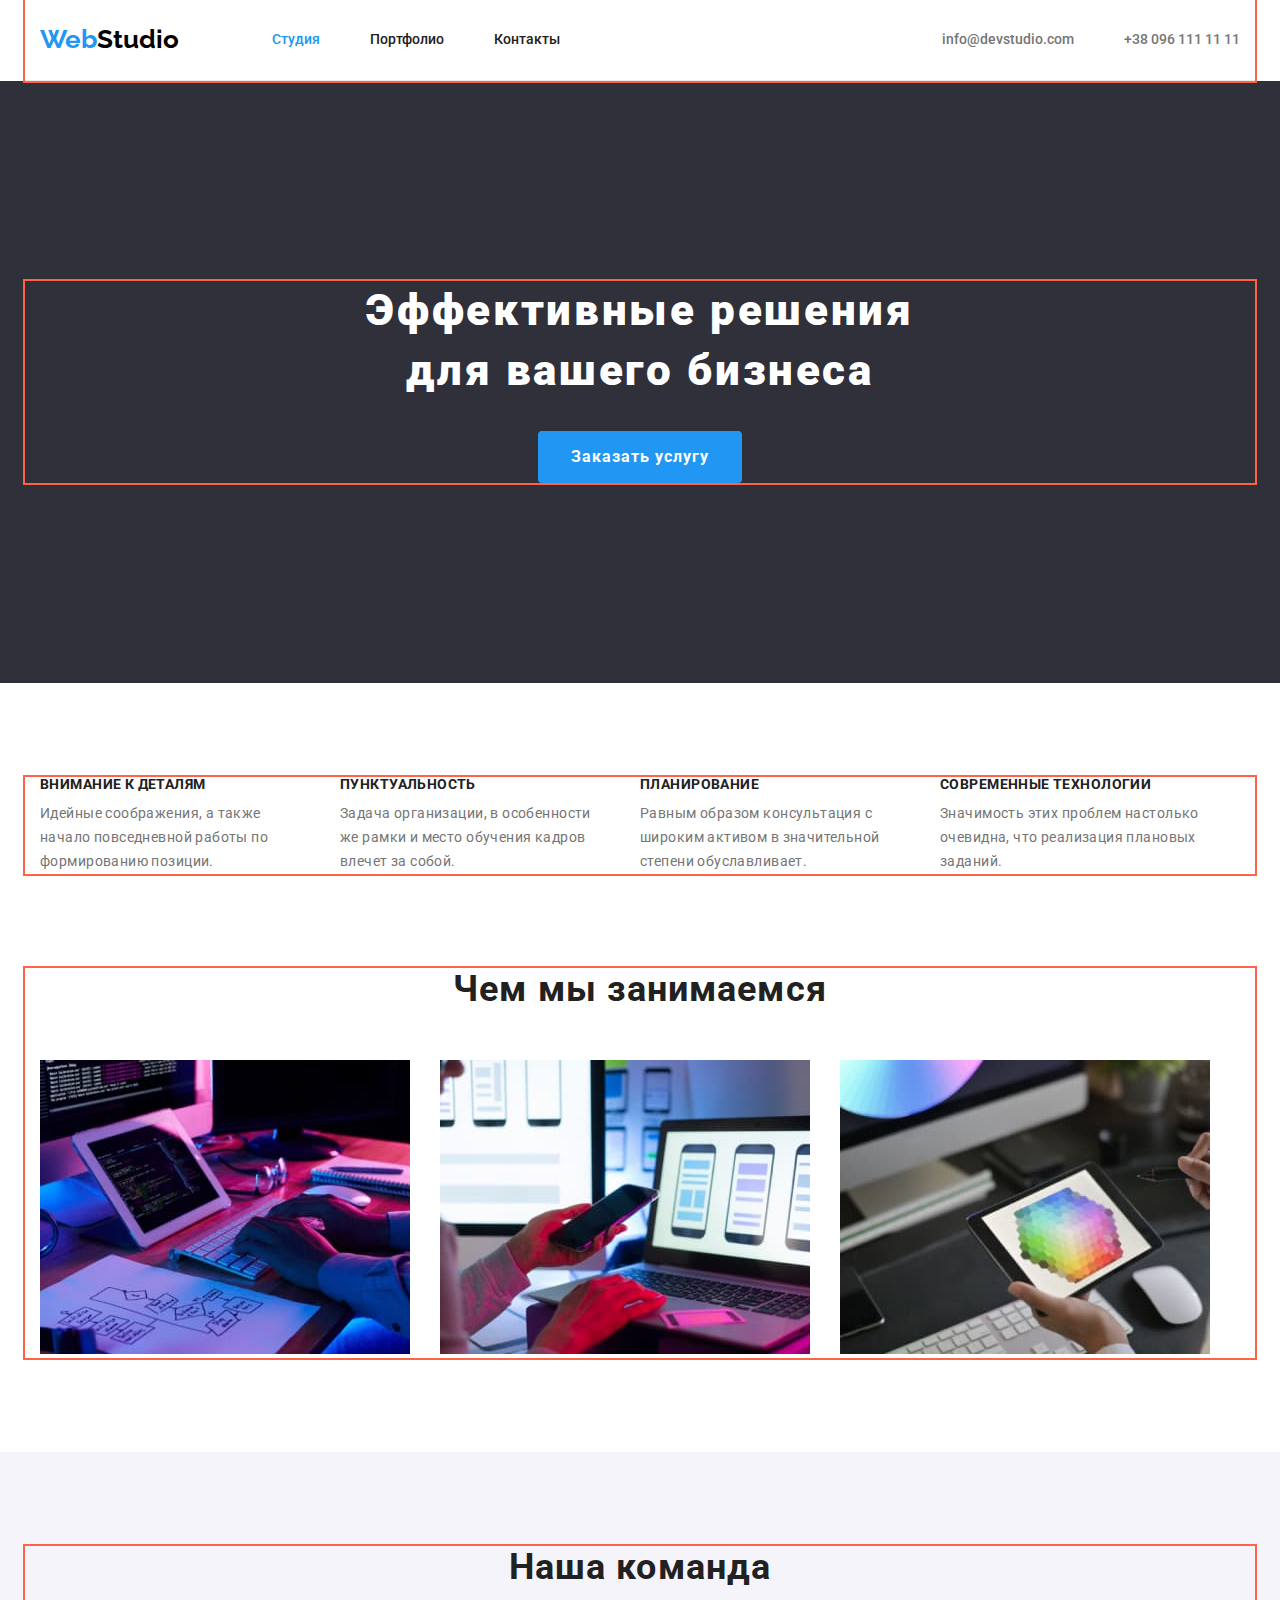
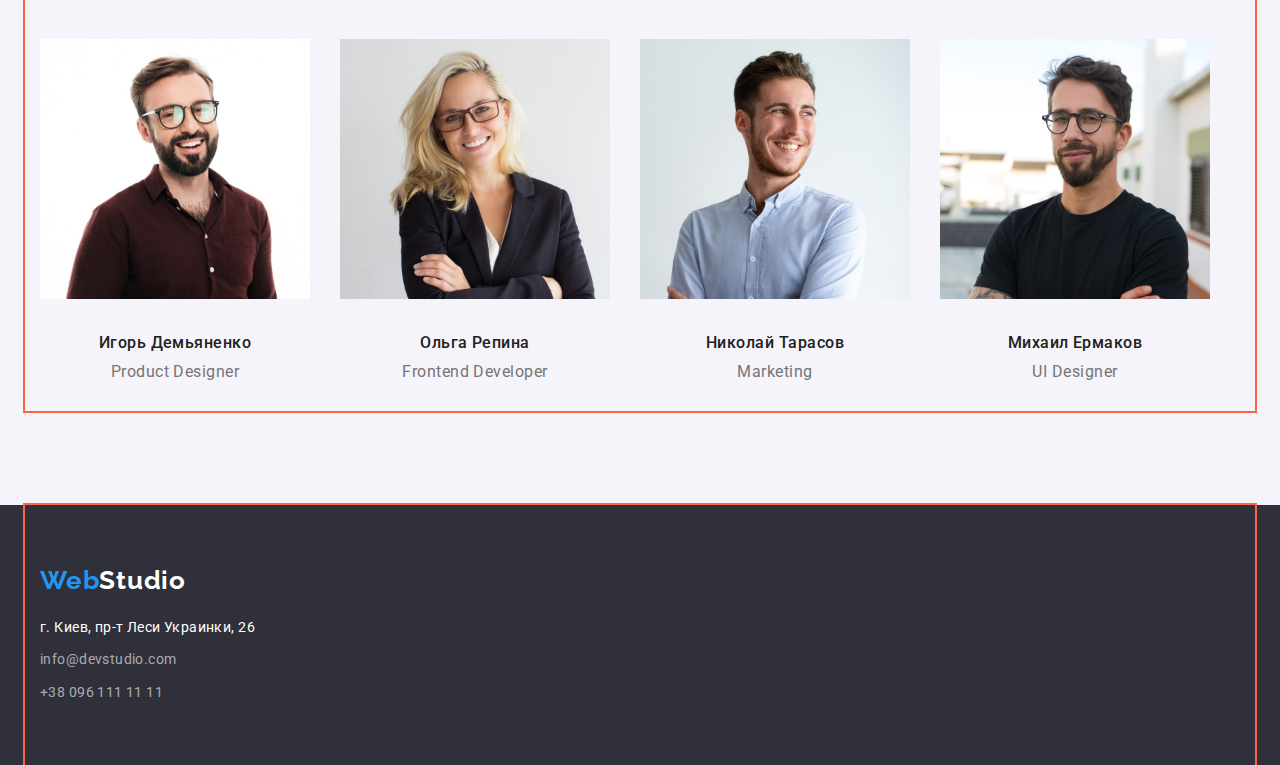
==== commit 3e672a29: "fixed footer + prittier" ====
--- a/index.html
+++ b/index.html
@@ -1,122 +1,212 @@
 <!DOCTYPE html>
 <html lang="ru">
+  <head>
+    <meta charset="UTF-8" />
+    <meta name="viewport" content="width=device-width, initial-scale=1.0" />
+    <title>Студия</title>
+    <link rel="preconnect" href="https://fonts.googleapis.com" />
+    <link rel="preconnect" href="https://fonts.gstatic.com" crossorigin />
+    <link
+      href="https://fonts.googleapis.com/css2?family=Raleway:wght@700&family=Roboto:wght@400;500;700;900&display=swap"
+      rel="stylesheet"
+    />
+    <link
+      rel="stylesheet"
+      href="https://cdnjs.cloudflare.com/ajax/libs/modern-normalize/1.1.0/modern-normalize.min.css"
+      integrity="sha512-wpPYUAdjBVSE4KJnH1VR1HeZfpl1ub8YT/NKx4PuQ5NmX2tKuGu6U/JRp5y+Y8XG2tV+wKQpNHVUX03MfMFn9Q=="
+      crossorigin="anonymous"
+      referrerpolicy="no-referrer"
+    />
+    <link rel="stylesheet" href="./css/styles.css" />
+  </head>
 
-<head>
-    <meta charset="UTF-8">
-    <meta name="viewport" content="width=device-width, initial-scale=1.0">
-    <title>Студия</title>
-    <link rel="preconnect" href="https://fonts.googleapis.com">
-    <link rel="preconnect" href="https://fonts.gstatic.com" crossorigin>
-    <link href="https://fonts.googleapis.com/css2?family=Raleway:wght@700&family=Roboto:wght@400;500;700;900&display=swap"
-        rel="stylesheet">
-    <link rel="stylesheet" href="https://cdnjs.cloudflare.com/ajax/libs/modern-normalize/1.1.0/modern-normalize.min.css"
-        integrity="sha512-wpPYUAdjBVSE4KJnH1VR1HeZfpl1ub8YT/NKx4PuQ5NmX2tKuGu6U/JRp5y+Y8XG2tV+wKQpNHVUX03MfMFn9Q=="
-        crossorigin="anonymous" referrerpolicy="no-referrer" />
-    <link rel="stylesheet" href="./css/styles.css">
-</head>
-
-<body >
+  <body>
     <!-- Header -->
     <header class="header">
-        <div class="container">
+      <div class="container">
         <nav class="header-navigation">
-            <a href="" class="logo"><span class="logo-header-part">Web</span>Studio</a>
-            <ul class="header-nav list">
-                <li class="header-nav-item"><a href="./index.html" class="link current">Студия</a></li>
-                <li class="header-nav-item"><a href="./portfolio.html" class="link">Портфолио</a></li>
-                <li class="header-nav-item"><a href="" class="link">Контакты</a></li>
-            </ul>
+          <a href="" class="logo"
+            ><span class="logo-header-part">Web</span>Studio</a
+          >
+          <ul class="header-nav list">
+            <li class="header-nav-item">
+              <a href="./index.html" class="link current">Студия</a>
+            </li>
+            <li class="header-nav-item">
+              <a href="./portfolio.html" class="link">Портфолио</a>
+            </li>
+            <li class="header-nav-item">
+              <a href="" class="link">Контакты</a>
+            </li>
+          </ul>
         </nav>
         <ul class="contacts list">
-            <li class="contacts-item"><a href="mailto:info@devstudio.com" class="link">info@devstudio.com</a></li>
-            <li class="contacts-item"><a href="tel:+380961111111" class="link">+38 096 111 11 11</a></li>
+          <li class="contacts-item">
+            <a href="mailto:info@devstudio.com" class="link"
+              >info@devstudio.com</a
+            >
+          </li>
+          <li class="contacts-item">
+            <a href="tel:+380961111111" class="link">+38 096 111 11 11</a>
+          </li>
         </ul>
-        </div>
+      </div>
     </header>
     <main>
-        <!-- Section Эффективные решения для вашего бизнеса -->
-        <section class="hero">
-            <div class="container">
-            <h1 class="hero-title">Эффективные решения для вашего бизнеса</h1>
-            <button type="button" class="hero-btn">Заказать услугу</button>
-            </div>
-        </section>
-        <!-- Section Преимущества -->
-        <section class="features section">
-            <div class="container">
-            <!-- прихований заголовок -->
-            <h2 class="features-title visually-hidden">Преимущества</h2>
-            <ul class="features-list list">
-                <li class="features-list-item">
-                    <h3 class="features-list-title">Внимание к деталям</h3>
-                    <p class="feature-list-text">Идейные соображения, а также начало повседневной работы по формированию позиции.</p>
-                </li>
-                <li class="features-list-item">
-                    <h3 class="features-list-title">Пунктуальность</h3>
-                    <p class="feature-list-text">Задача организации, в особенности же рамки и место обучения кадров влечет за собой.</p>
-                </li>
-                <li class="features-list-item">
-                    <h3 class="features-list-title">Планирование</h3>
-                    <p class="feature-list-text">Равным образом консультация с широким активом в значительной степени обуславливает.</p>
-                </li>
-                <li class="features-list-item">
-                    <h3 class="features-list-title">Современные технологии</h3>
-                    <p class="feature-list-text">Значимость этих проблем настолько очевидна, что реализация плановых заданий.</p>
-                </li>
-            </ul>
-            </div>
-        </section>
-        <!-- Section Чем мы занимаемся -->
-        <section class="about section">
-            <div class="container">
-            <h2 class="about-title">Чем мы занимаемся</h2>
-            <ul class="about-list list">
-                <li class="item"><img src="./images/about-img-1.jpg" alt="Розробка програмного забезпечення" width="370" height="294"></li>
-                <li class="item"><img src="./images/about-img-2.jpg" alt="Підготовка мобільного додатку" width="370" height="294"></li>
-                <li class="item"><img src="./images/about-img-3.jpg" alt="Робота з палітрою кольорів" width="370" height="294"></li>
-            </ul>
-            </div>
-        </section>
-        <!-- Section Наша команда -->
-        <section class="team section">
-            <div class="container">
-            <h2 class="team-title">Наша команда</h2>
-            <ul class="team-list list">
-                <li class="item"><img src="./images/team-img-1.jpg" alt="Дизайнер" width="270" height="260">
-                    <h3 class="team-list-title">Игорь Демьяненко</h3>
-                    <p lang="en" class="team-list-text">Product Designer</p>
-                </li>
-                <li class="item"><img src="./images/team-img-2.jpg" alt="Розробник" width="270" height="260">
-                    <h3 class="team-list-title">Ольга Репина</h3>
-                    <p lang="en" class="team-list-text">Frontend Developer</p>
-                </li>
-                <li class="item"><img src="./images/team-img-3.jpg" alt="Маркетолог" width="270" height="260">
-                    <h3 class="team-list-title">Николай Тарасов</h3>
-                    <p lang="en" class="team-list-text">Marketing</p>
-                </li>
-                <li class="item"><img src="./images/team-img-4.jpg" alt="Дизайнер" width="270" height="260">
-                    <h3 class="team-list-title">Михаил Ермаков</h3>
-                    <p lang="en" class="team-list-text">UI Designer</p>
-                </li>
-            </ul>
-            </div>
-        </section>
+      <!-- Section Эффективные решения для вашего бизнеса -->
+      <section class="hero">
+        <div class="container">
+          <h1 class="hero-title">Эффективные решения для вашего бизнеса</h1>
+          <button type="button" class="hero-btn">Заказать услугу</button>
+        </div>
+      </section>
+      <!-- Section Преимущества -->
+      <section class="features section">
+        <div class="container">
+          <!-- прихований заголовок -->
+          <h2 class="features-title visually-hidden">Преимущества</h2>
+          <ul class="features-list list">
+            <li class="features-list-item">
+              <h3 class="features-list-title">Внимание к деталям</h3>
+              <p class="feature-list-text">
+                Идейные соображения, а также начало повседневной работы по
+                формированию позиции.
+              </p>
+            </li>
+            <li class="features-list-item">
+              <h3 class="features-list-title">Пунктуальность</h3>
+              <p class="feature-list-text">
+                Задача организации, в особенности же рамки и место обучения
+                кадров влечет за собой.
+              </p>
+            </li>
+            <li class="features-list-item">
+              <h3 class="features-list-title">Планирование</h3>
+              <p class="feature-list-text">
+                Равным образом консультация с широким активом в значительной
+                степени обуславливает.
+              </p>
+            </li>
+            <li class="features-list-item">
+              <h3 class="features-list-title">Современные технологии</h3>
+              <p class="feature-list-text">
+                Значимость этих проблем настолько очевидна, что реализация
+                плановых заданий.
+              </p>
+            </li>
+          </ul>
+        </div>
+      </section>
+      <!-- Section Чем мы занимаемся -->
+      <section class="about section">
+        <div class="container">
+          <h2 class="about-title">Чем мы занимаемся</h2>
+          <ul class="about-list list">
+            <li class="item">
+              <img
+                src="./images/about-img-1.jpg"
+                alt="Розробка програмного забезпечення"
+                width="370"
+                height="294"
+              />
+            </li>
+            <li class="item">
+              <img
+                src="./images/about-img-2.jpg"
+                alt="Підготовка мобільного додатку"
+                width="370"
+                height="294"
+              />
+            </li>
+            <li class="item">
+              <img
+                src="./images/about-img-3.jpg"
+                alt="Робота з палітрою кольорів"
+                width="370"
+                height="294"
+              />
+            </li>
+          </ul>
+        </div>
+      </section>
+      <!-- Section Наша команда -->
+      <section class="team section">
+        <div class="container">
+          <h2 class="team-title">Наша команда</h2>
+          <ul class="team-list list">
+            <li class="item">
+              <img
+                src="./images/team-img-1.jpg"
+                alt="Дизайнер"
+                width="270"
+                height="260"
+              />
+              <h3 class="team-list-title">Игорь Демьяненко</h3>
+              <p lang="en" class="team-list-text">Product Designer</p>
+            </li>
+            <li class="item">
+              <img
+                src="./images/team-img-2.jpg"
+                alt="Розробник"
+                width="270"
+                height="260"
+              />
+              <h3 class="team-list-title">Ольга Репина</h3>
+              <p lang="en" class="team-list-text">Frontend Developer</p>
+            </li>
+            <li class="item">
+              <img
+                src="./images/team-img-3.jpg"
+                alt="Маркетолог"
+                width="270"
+                height="260"
+              />
+              <h3 class="team-list-title">Николай Тарасов</h3>
+              <p lang="en" class="team-list-text">Marketing</p>
+            </li>
+            <li class="item">
+              <img
+                src="./images/team-img-4.jpg"
+                alt="Дизайнер"
+                width="270"
+                height="260"
+              />
+              <h3 class="team-list-title">Михаил Ермаков</h3>
+              <p lang="en" class="team-list-text">UI Designer</p>
+            </li>
+          </ul>
+        </div>
+      </section>
     </main>
     <footer class="footer">
-        <div class="container">
-        <a href="./index.html" class="footer-logo" lang="en"><span class="logo-footer-part">Web</span>Studio</a>
+      <div class="container">
+        <a href="./index.html" class="footer-logo" lang="en"
+          ><span class="logo-footer-part">Web</span>Studio</a
+        >
         <address>
-            <ul class="footer-list list"> 
-                <li >
-                    <a href="https://goo.gl/maps/3tdsHGGzz4T1NZrAA" target="_blank" rel="noopener noreferrer" class="footer-list-address">
-                        г. Киев, пр-т Леси Украинки, 26</a>
-                </li>
-                <li><a href="mailto:info@devstudio.com" class="footer-list-contacts">info@devstudio.com</a></li>
-                <li><a href="tel:+380961111111" class="footer-list-contacts">+38 096 111 11 11</a></li>
-            </ul>
+          <ul class="footer-list list">
+            <li class="item">
+              <a
+                href="https://goo.gl/maps/3tdsHGGzz4T1NZrAA"
+                target="_blank"
+                rel="noopener noreferrer"
+                class="footer-list-address"
+                >г. Киев, пр-т Леси Украинки, 26</a
+              >
+            </li>
+            <li class="item">
+              <a href="mailto:info@devstudio.com" class="footer-list-contacts"
+                >info@devstudio.com</a
+              >
+            </li>
+            <li class="item">
+              <a href="tel:+380961111111" class="footer-list-contacts"
+                >+38 096 111 11 11</a
+              >
+            </li>
+          </ul>
         </address>
-        </div>
+      </div>
     </footer>
-</body>
-
-</html>+  </body>
+</html>
--- a/css/styles.css
+++ b/css/styles.css
@@ -12,23 +12,30 @@
   --primary-text-color: #212121;
   --secondary-text-color: #757575;
   --accent-color: #2196f3;
-  --hover-accent-color: #188CE8;
+  --hover-accent-color: #188ce8;
   --primary-bg-color: #ffffff;
   --secondary-bg-color: #f5f4fa;
   --footer-bg-color: #2f303a;
   --logo-color: #000000;
 
-  --border-nav: #ECECEC;
-  --border-cards: #EEEEEE;
+  --border-nav: #ececec;
+  --border-cards: #eeeeee;
 
   --typical-gap: 30px;
 }
 
-p, h1, h2, h3, h4, h5, h6 {
+p,
+h1,
+h2,
+h3,
+h4,
+h5,
+h6 {
   margin: 0;
 }
 
-ul, ol {
+ul,
+ol {
   margin: 0;
   padding-left: 0;
 }
@@ -46,7 +53,6 @@
   margin: -1px;
 }
 
-
 body {
   margin: 0;
 
@@ -58,6 +64,7 @@
 .list {
   list-style: none;
 }
+
 a {
   text-decoration: none;
 }
@@ -75,8 +82,6 @@
   padding-bottom: 94px;
 }
 
-
-
 /* ----------------Logo----------------- */
 
 .logo {
@@ -88,6 +93,7 @@
   font-size: 26px;
   line-height: 1.2;
 }
+
 .logo-header-part {
   color: var(--accent-color);
 }
@@ -97,7 +103,7 @@
 .header .container {
   display: flex;
   align-items: center;
-  border-bottom: 1px solid  ;
+  border-bottom: 1px solid;
   border-color: var(--border-nav);
 }
 
@@ -110,7 +116,7 @@
   display: flex;
 }
 
-.header-nav .header-nav-item:not(:last-child){
+.header-nav .header-nav-item:not(:last-child) {
   margin-right: 50px;
 }
 
@@ -131,7 +137,6 @@
 .contacts .link:focus,
 .link.current {
   color: var(--accent-color);
-  
 }
 
 .contacts {
@@ -139,7 +144,7 @@
   margin-left: auto;
 }
 
-.contacts .contacts-item + .contacts-item{
+.contacts .contacts-item + .contacts-item {
   margin-left: 50px;
 }
 
@@ -155,13 +160,14 @@
 }
 
 /* -----------------Герой------------------- */
+
 .hero {
   background-color: var(--footer-bg-color);
   padding-top: 200px;
   padding-bottom: 200px;
   text-align: center;
-  
-}
+}
+
 .hero-title {
   max-width: 640px;
   margin-bottom: var(--typical-gap);
@@ -175,16 +181,15 @@
   text-align: center;
   letter-spacing: 0.06em;
 }
+
 .hero-btn {
   min-width: 200px;
-  
   margin-left: auto;
   margin-right: auto;
   border-radius: 4px;
   border: 1px solid transparent;
   padding: 10px 32px;
 
-  
   font-family: inherit;
   background-color: var(--accent-color);
   color: var(--primary-bg-color);
@@ -215,7 +220,7 @@
 
 .features-list-item {
   width: 270px;
- }
+}
 
 .features-list .features-list-item + .features-list-item {
   margin-left: var(--typical-gap);
@@ -240,10 +245,6 @@
 
 /* --------------------About------------------ */
 
-.about .container {
-  
-}
-
 .about-list {
   display: flex;
 }
@@ -252,7 +253,7 @@
   margin-left: var(--typical-gap);
 }
 
-.about-title, 
+.about-title,
 .team-title {
   margin-bottom: 50px;
 
@@ -263,6 +264,7 @@
 }
 
 /* --------------------Team-------------------- */
+
 .team {
   background-color: var(--secondary-bg-color);
 }
@@ -270,21 +272,15 @@
 .team-list {
   display: flex;
   /* flex-wrap: wrap; */
-
 }
 
 .team-list > .item {
-    width: calc((100%-90px)/4);
-    margin-right: var(--typical-gap);
+  width: calc((100%-90px) / 4);
+  margin-right: var(--typical-gap);
 }
 
 .team-list > .item:last-child {
-    margin-right: 0;
-}
-
-.team-text-part {
-  
-  
+  margin-right: 0;
 }
 
 .team-list-title {
@@ -297,6 +293,7 @@
   letter-spacing: 0.03em;
   text-align: center;
 }
+
 .team-list-text {
   margin-bottom: 30px;
 
@@ -309,6 +306,7 @@
 }
 
 /* --------------------Footer----------------- */
+
 .footer {
   background-color: var(--footer-bg-color);
 }
@@ -319,6 +317,9 @@
 }
 
 .footer-logo {
+  margin-bottom: 20px;
+  display: block;
+
   color: var(--primary-bg-color);
   font-family: Raleway, sans-serif;
   font-weight: 700;
@@ -326,9 +327,19 @@
   line-height: 1.19;
   letter-spacing: 0.03em;
 }
+
 .logo-footer-part {
   color: var(--accent-color);
 }
+
+.footer-list .item {
+  margin-bottom: 9px;
+}
+
+.footer-list .item:last-child {
+  margin-bottom: 0;
+}
+
 .footer-list-address {
   color: var(--primary-bg-color);
   font-style: normal;
@@ -337,10 +348,12 @@
   line-height: 1.71;
   letter-spacing: 0.03em;
 }
+
 .footer-list-address:hover,
 .footer-list-address:focus {
   color: var(--accent-color);
 }
+
 .footer-list-contacts {
   color: rgba(255, 255, 255, 0.6);
   font-style: normal;
@@ -349,6 +362,7 @@
   line-height: 1.71;
   letter-spacing: 0.03em;
 }
+
 .footer-list-contacts:hover,
 .footer-list-contacts:focus {
   color: var(--accent-color);
@@ -407,7 +421,7 @@
 } */
 
 .portfolio-items {
-  width: calc((100% - 60px)/3);
+  width: calc((100% - 60px) / 3);
   margin-right: var(--typical-gap);
   margin-bottom: var(--typical-gap);
 }
@@ -416,8 +430,8 @@
   margin-right: 0;
 }
 
-.portfolio-items:nth-last-child(-n+3) {
-margin-bottom: 0;
+.portfolio-items:nth-last-child(-n + 3) {
+  margin-bottom: 0;
 }
 
 .portfolio-text-part {
@@ -438,6 +452,7 @@
   line-height: 2;
   letter-spacing: 0.06em;
 }
+
 .portfolio-cards .portfolio-text {
   color: var(--secondary-text-color);
   font-weight: 400;
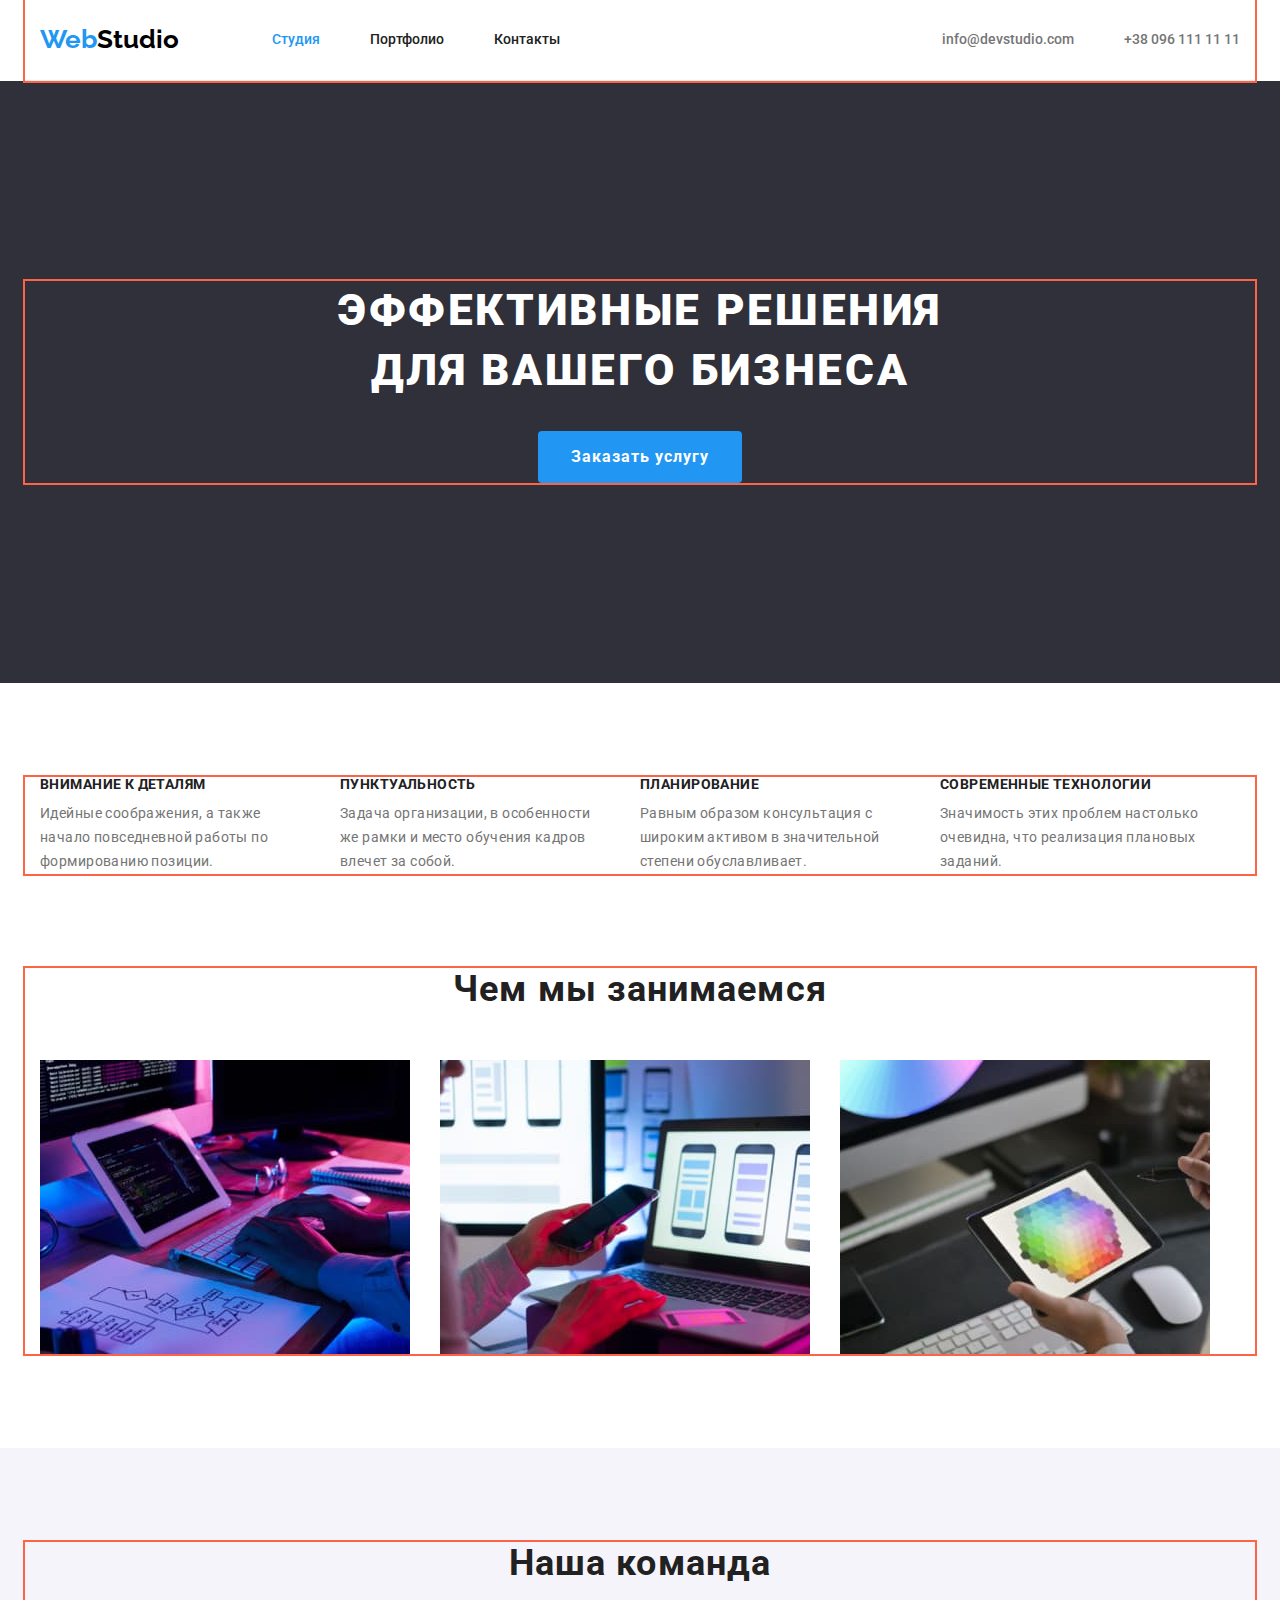
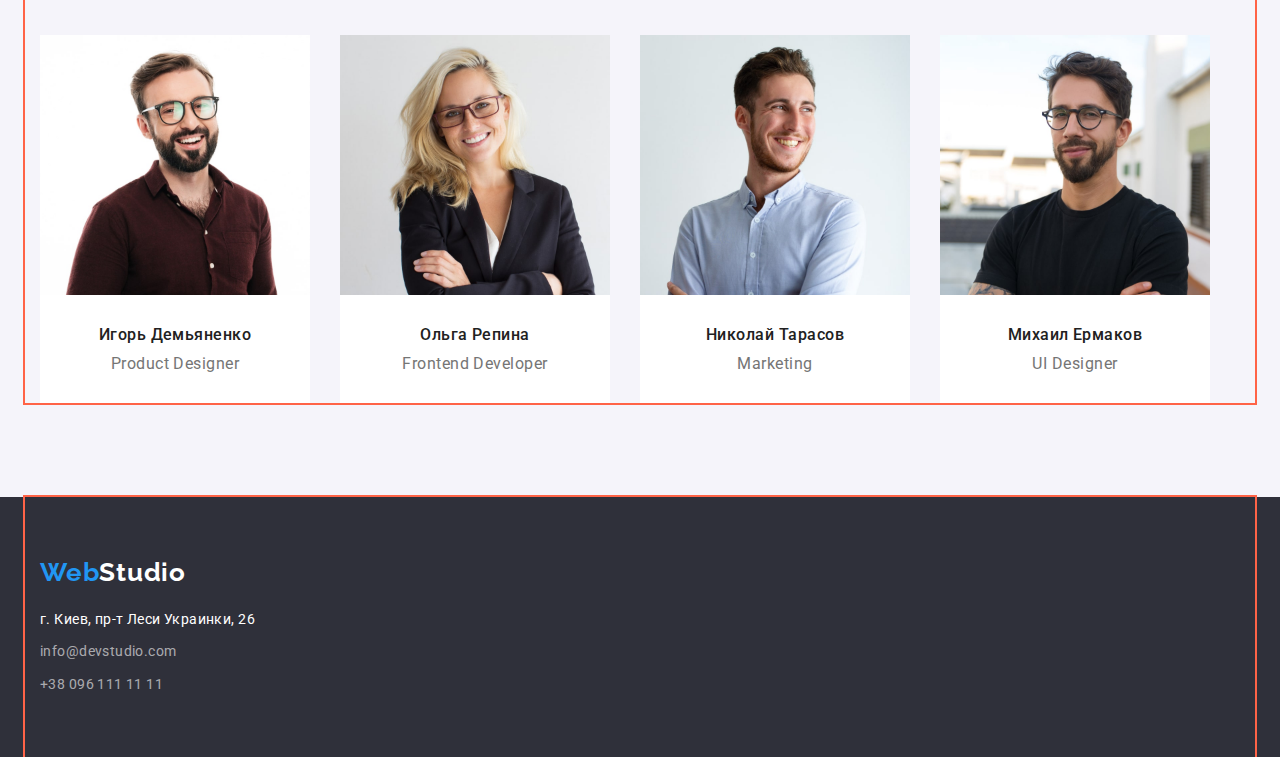
==== commit e00d84a3: "fix" ====
--- a/index.html
+++ b/index.html
@@ -141,8 +141,10 @@
                 width="270"
                 height="260"
               />
-              <h3 class="team-list-title">Игорь Демьяненко</h3>
-              <p lang="en" class="team-list-text">Product Designer</p>
+              <div class="team-text-part">
+                <h3 class="team-list-title">Игорь Демьяненко</h3>
+                <p lang="en" class="team-list-text">Product Designer</p>
+              </div>
             </li>
             <li class="item">
               <img
@@ -151,8 +153,10 @@
                 width="270"
                 height="260"
               />
-              <h3 class="team-list-title">Ольга Репина</h3>
-              <p lang="en" class="team-list-text">Frontend Developer</p>
+              <div class="team-text-part">
+                <h3 class="team-list-title">Ольга Репина</h3>
+                <p lang="en" class="team-list-text">Frontend Developer</p>
+              </div>
             </li>
             <li class="item">
               <img
@@ -161,8 +165,10 @@
                 width="270"
                 height="260"
               />
-              <h3 class="team-list-title">Николай Тарасов</h3>
-              <p lang="en" class="team-list-text">Marketing</p>
+              <div class="team-text-part">
+                <h3 class="team-list-title">Николай Тарасов</h3>
+                <p lang="en" class="team-list-text">Marketing</p>
+              </div>
             </li>
             <li class="item">
               <img
@@ -171,8 +177,10 @@
                 width="270"
                 height="260"
               />
-              <h3 class="team-list-title">Михаил Ермаков</h3>
-              <p lang="en" class="team-list-text">UI Designer</p>
+              <div class="team-text-part">
+                <h3 class="team-list-title">Михаил Ермаков</h3>
+                <p lang="en" class="team-list-text">UI Designer</p>
+              </div>
             </li>
           </ul>
         </div>
--- a/css/styles.css
+++ b/css/styles.css
@@ -69,6 +69,11 @@
   text-decoration: none;
 }
 
+img {
+  display: block;
+  max-width: 100%;
+}
+
 .container {
   width: 1200px;
   padding-left: 15px;
@@ -166,6 +171,7 @@
   padding-top: 200px;
   padding-bottom: 200px;
   text-align: center;
+  text-transform: uppercase;
 }
 
 .hero-title {
@@ -283,8 +289,13 @@
   margin-right: 0;
 }
 
+.team-text-part {
+  padding-bottom: var(--typical-gap);
+  padding-top: var(--typical-gap);
+  background-color: var(--primary-bg-color);
+}
+
 .team-list-title {
-  margin-top: var(--typical-gap);
   margin-bottom: 10px;
 
   font-weight: 500;
@@ -295,8 +306,6 @@
 }
 
 .team-list-text {
-  margin-bottom: 30px;
-
   color: var(--secondary-text-color);
   font-weight: 400;
   font-size: 16px;
@@ -438,6 +447,7 @@
   padding-top: 20px;
   padding-bottom: 20px;
   padding-left: 24px;
+  padding-right: 24px;
   border-left: 1px solid;
   border-right: 1px solid;
   border-bottom: 1px solid;
